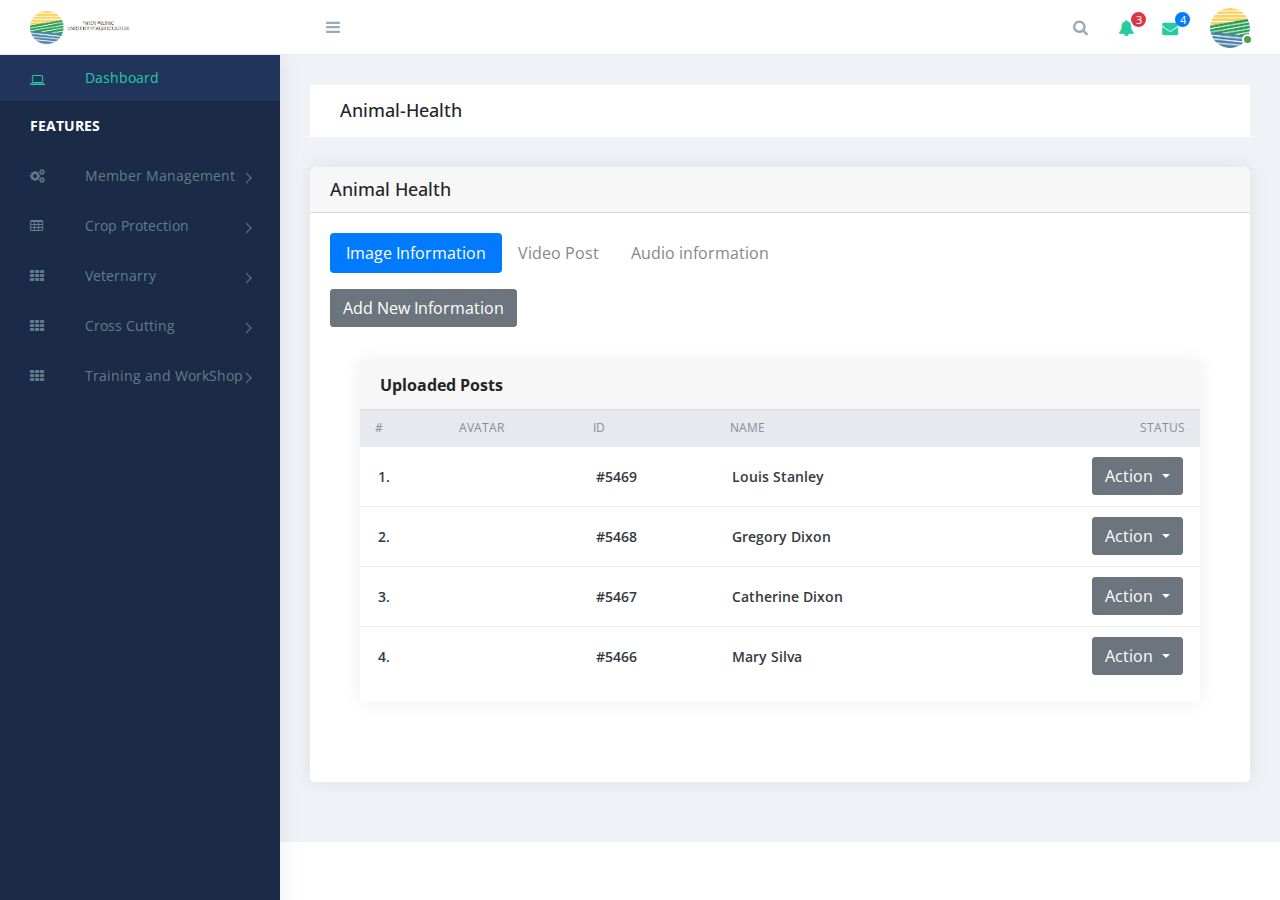
==== Animal_health.html @ e34b5002 "Sample Demo For Agri ministry" ====
<!doctype html>
<!--[if lt IE 7]>      <html class="no-js lt-ie9 lt-ie8 lt-ie7" lang=""> <![endif]-->
<!--[if IE 7]>         <html class="no-js lt-ie9 lt-ie8" lang=""> <![endif]-->
<!--[if IE 8]>         <html class="no-js lt-ie9" lang=""> <![endif]-->
<!--[if gt IE 8]><!--> <html class="no-js" lang=""> <!--<![endif]-->
<head>
    <meta charset="utf-8">
    <meta http-equiv="X-UA-Compatible" content="IE=edge">
    <title>E-Extension</title>
    <meta name="description" content="Ela Admin - HTML5 Admin Template">
    <meta name="viewport" content="width=device-width, initial-scale=1">

    <link rel="apple-touch-icon" href="images/minstry_of_agriculture-02.png">
    <link rel="shortcut icon" href="images/minstry_of_agriculture-02.png">

    <link rel="stylesheet" href="https://cdn.jsdelivr.net/npm/normalize.css@8.0.0/normalize.min.css">
    <link rel="stylesheet" href="https://cdn.jsdelivr.net/npm/bootstrap@4.1.3/dist/css/bootstrap.min.css">
    <link rel="stylesheet" href="https://cdn.jsdelivr.net/npm/font-awesome@4.7.0/css/font-awesome.min.css">
    <link rel="stylesheet" href="https://cdn.jsdelivr.net/gh/lykmapipo/themify-icons@0.1.2/css/themify-icons.css">
    <link rel="stylesheet" href="https://cdn.jsdelivr.net/npm/pixeden-stroke-7-icon@1.2.3/pe-icon-7-stroke/dist/pe-icon-7-stroke.min.css">
    <link rel="stylesheet" href="https://cdnjs.cloudflare.com/ajax/libs/flag-icon-css/3.2.0/css/flag-icon.min.css">
    <link rel="stylesheet" href="assets/css/cs-skin-elastic.css">
    <link rel="stylesheet" href="assets/css/style.css">

    <link href='https://fonts.googleapis.com/css?family=Open+Sans:400,600,700,800' rel='stylesheet' type='text/css'>



</head>
<body>
      <!-- Left Panel -->
      <aside id="left-panel" class="left-panel">
        <nav class="navbar navbar-expand-sm navbar-default">
            <div id="main-menu" class="main-menu collapse navbar-collapse">
                <ul class="nav navbar-nav">
                    <li class="active">
                        <a href="index.html"><i class="menu-icon fa fa-laptop"></i>Dashboard </a>
                    </li>
                    <li class="menu-title">Features</li><!-- /.menu-title -->
                    <li class="menu-item-has-children dropdown">
                        <a href="#" class="dropdown-toggle" data-toggle="dropdown" aria-haspopup="true" aria-expanded="false"> <i class="menu-icon fa fa-cogs"></i>Member Management</a>
                        <ul class="sub-menu children dropdown-menu">         
                            <li><i class="fa fa-puzzle-piece"></i><a href="member_profile.html">Member registration</a></li>
                            <li><i class="fa fa-id-badge"></i><a href="member_profile.html">Member profile view/update</a></li>
                           
                           <!--
                             <li><i class="fa fa-bars"></i><a href="ui-tabs.html">Tabs</a></li>
   
                            <li><i class="fa fa-id-card-o"></i><a href="ui-cards.html">Cards</a></li>
                            <li><i class="fa fa-exclamation-triangle"></i><a href="ui-alerts.html">Alerts</a></li>
                            <li><i class="fa fa-spinner"></i><a href="ui-progressbar.html">Progress Bars</a></li>
                            <li><i class="fa fa-fire"></i><a href="ui-modals.html">Modals</a></li>
                            <li><i class="fa fa-book"></i><a href="ui-switches.html">Switches</a></li>
                            <li><i class="fa fa-th"></i><a href="ui-grids.html">Grids</a></li>
                            <li><i class="fa fa-file-word-o"></i><a href="ui-typgraphy.html">Typography</a></li>
                        -->
                        </ul>
                    </li>
                    <li class="menu-item-has-children dropdown">
                        <a href="#" class="dropdown-toggle" data-toggle="dropdown" aria-haspopup="true" aria-expanded="false"> 
                            <i class="menu-icon fa fa-table"></i>Crop Protection</a>
                        <ul class="sub-menu children dropdown-menu">
                            <li><i class="fa fa-table"></i><a href="agri_tab.html">Agronomic Practice</a></li>
                           
                            <li><i class="fa fa-table"></i><a href="agri_promotional.html">Agritech Promotion </a></li>
                             
                            <li><i class="fa fa-table"></i><a href="plant_protection.html">Plant protection </a></li>
                         
                        </ul>
                    </li>
                    <li class="menu-item-has-children dropdown">
                        <a href="#" class="dropdown-toggle" data-toggle="dropdown" aria-haspopup="true" aria-expanded="false"> <i class="menu-icon fa fa-th"></i>Veternarry</a>
                        <ul class="sub-menu children dropdown-menu">
                            <li><i class="menu-icon fa fa-th"></i><a href="animal_health.html">Animal Health</a></li>
                            <li><i class="menu-icon fa fa-th"></i><a href="live_stock_practice.html">Livestoock practices</a></li>
                            
                            <li><i class="menu-icon fa fa-th"></i><a href="technology_promotion.html">Technology Promotion </a></li>
                           
                        </ul>
                    </li>
                    <li class="menu-item-has-children dropdown">
                        <a href="#" class="dropdown-toggle" data-toggle="dropdown" aria-haspopup="true" aria-expanded="false"> <i class="menu-icon fa fa-th"></i>Cross Cutting </a>
                      
                    </li>
                    <li class="menu-item-has-children dropdown">
                        <a href="train.html" class="dropdown-toggle" data-toggle="dropdown" aria-haspopup="true" aria-expanded="false"> <i class="menu-icon fa fa-th"></i>Training and WorkShop</a>
                       
                    </li>

                 
                </ul>
            </div><!-- /.navbar-collapse -->
        </nav>
    </aside>
    <!-- /#left-panel -->

    <!-- Left Panel -->

    <!-- Right Panel -->

    <div id="right-panel" class="right-panel">

        <!-- Header-->
        <header id="header" class="header">
            <div class="top-left">
                <div class="navbar-header">
                    <a class="navbar-brand" href="./"><img src="images/avatar/min_logo_nav-02.png" alt="Logo"></a>
                    <a class="navbar-brand hidden" href="./"><img src="images/avatar/min_logo_nav-02.png" alt="Logo"></a>
                    <a id="menuToggle" class="menutoggle"><i class="fa fa-bars"></i></a>
                </div>
            </div>
            <div class="top-right">
                <div class="header-menu">
                    <div class="header-left">
                        <button class="search-trigger"><i class="fa fa-search"></i></button>
                        <div class="form-inline">
                            <form class="search-form">
                                <input class="form-control mr-sm-2" type="text" placeholder="Search ..." aria-label="Search">
                                <button class="search-close" type="submit"><i class="fa fa-close"></i></button>
                            </form>
                        </div>

                        <div class="dropdown for-notification">
                            <button class="btn btn-secondary dropdown-toggle" type="button" id="notification" data-toggle="dropdown" aria-haspopup="true" aria-expanded="false">
                                <i class="fa fa-bell"></i>
                                <span class="count bg-danger">3</span>
                            </button>
                            <div class="dropdown-menu" aria-labelledby="notification">
                                <p class="red">You have 3 Notification</p>
                                <a class="dropdown-item media" href="#">
                                    <i class="fa fa-check"></i>
                                    <p>Server #1 overloaded.</p>
                                </a>
                                <a class="dropdown-item media" href="#">
                                    <i class="fa fa-info"></i>
                                    <p>Server #2 overloaded.</p>
                                </a>
                                <a class="dropdown-item media" href="#">
                                    <i class="fa fa-warning"></i>
                                    <p>Server #3 overloaded.</p>
                                </a>
                            </div>
                        </div>

                        <div class="dropdown for-message">
                            <button class="btn btn-secondary dropdown-toggle" type="button" id="message" data-toggle="dropdown" aria-haspopup="true" aria-expanded="false">
                                <i class="fa fa-envelope"></i>
                                <span class="count bg-primary">4</span>
                            </button>
                            <div class="dropdown-menu" aria-labelledby="message">
                                <p class="red">You have 4 Mails</p>
                                <a class="dropdown-item media" href="#">
                                    <span class="photo media-left"><img alt="avatar" src="images/erf_icon-04.png"></span>
                                    <div class="message media-body">
                                        <span class="name float-left">Abebe Tefera </span>
                                        <span class="time float-right">Just now</span>
                                        <p>Hello, this is an example msg</p>
                                    </div>
                                </a>
                                <a class="dropdown-item media" href="#">
                                    <span class="photo media-left"><img alt="avatar" src="images/erf_icon-04.png"></span>
                                    <div class="message media-body">
                                        <span class="name float-left">Tefera Negus  </span>
                                        <span class="time float-right">5 minutes ago</span>
                                        <p>Lorem ipsum dolor sit amet, consectetur</p>
                                    </div>
                                </a>
                                <a class="dropdown-item media" href="#">
                                    <span class="photo media-left"><img alt="avatar" src="images/erf_icon-04.png"></span>
                                    <div class="message media-body">
                                        <span class="name float-left">Aschalew Abebe</span>
                                        <span class="time float-right">10 minutes ago</span>
                                        <p>Hello, this is an example msg</p>
                                    </div>
                                </a>
                                
                            </div>
                        </div>
                    </div>

                    <div class="user-area dropdown float-right">
                        <a href="#" class="dropdown-toggle active" data-toggle="dropdown" aria-haspopup="true" aria-expanded="false">
                            <img class="user-avatar rounded-circle" src="images/minstry_of_agriculture-02.png" alt="User Avatar">
                        </a>

                        <div class="user-menu dropdown-menu">
                            <a class="nav-link" href="#"><i class="fa fa-user"></i>My Profile</a>

                            <a class="nav-link" href="#"><i class="fa fa-bell-o"></i>Notifications <span class="count">13</span></a>

                            <a class="nav-link" href="#"><i class="fa fa-cog"></i>Settings</a>

                            <a class="nav-link" href="#"><i class="fa fa-power-off"></i>Logout</a>
                        </div>
                    </div>
                </div>
            </div>
        </header><!-- /header -->
        <!-- Header-->

        <div class="breadcrumbs">
            <div class="breadcrumbs-inner">
                <div class="row m-0">
                    <div class="col-sm-4">
                        <div class="page-header float-left">
                            <div class="page-title">
                                <h1>Animal-Health</h1>
                            </div>
                        </div>
                    </div>
                    <div class="col-sm-8">
                        <div class="page-header float-right">
                            <div class="page-title">
                                <ol class="breadcrumb text-right">
                                    
                                </ol>
                            </div>
                        </div>
                    </div>
                </div>
            </div>
        </div>

        <div class="content">

            <div class="row">
                      
                        <!-- /# column -->
                     
                        <!-- /# column -->
                    </div>

                <div class="row">
                    <div class="col-lg-12">
                        <div class="card">
                            <div class="card-header">
                                <h4>Animal Health </h4>
                            </div>
                            <div class="card-body">
                               
                                <ul class="nav nav-pills mb-3" id="pills-tab" role="tablist">
                                    <li class="nav-item">
                                        <a class="nav-link active" id="pills-home-tab" data-toggle="pill" href="#pills-home" role="tab" aria-controls="pills-home" aria-selected="true">Image Information</a>
                                    </li>
                                    <li class="nav-item">
                                        <a class="nav-link" id="pills-profile-tab" data-toggle="pill" href="#pills-profile" role="tab" aria-controls="pills-profile" aria-selected="false">Video Post</a>
                                    </li>
                                    <li class="nav-item">
                                        <a class="nav-link" id="pills-contact-tab" data-toggle="pill" href="#pills-contact" role="tab" aria-controls="pills-contact" aria-selected="false">Audio information</a>
                                    </li>
                                </ul>
                                <div class="tab-content" id="pills-tabContent">
                                    <div class="tab-pane fade show active" id="pills-home" role="tabpanel" aria-labelledby="pills-home-tab">
                                        <button type="button" class="pull-left btn btn-secondary mb-1" data-toggle="modal" data-target="#mediumModal">
                                            Add New Information
                                        </button>
                                 
        <div class="content">
            <div class="animated fadeIn">
                <div class="row">
                    <div class="col-lg-12">
                        <div class="card">
                            <div class="card-header">
                                <strong class="card-title">Uploaded Posts </strong>
                            </div>
                            <div class="table-stats order-table ov-h">
                                <table class="table ">
                                    <thead>
                                        <tr>
                                            <th class="serial">#</th>
                                            <th class="avatar">Avatar</th>
                                            <th>ID</th>
                                            <th>Name</th>
                                            
                                            <th>Status</th>
                                        </tr>
                                    </thead>
                                    <tbody>
                                        <tr>
                                            <td class="serial">1.</td>
                                            <td class="avatar">
                                                <div class="round-img">
                                                    <a href="#"><img class="rounded-circle" src="images/avatar/1.jpg" alt=""></a>
                                                </div>
                                            </td>
                                            <td> #5469 </td>
                                            <td>  <span class="name">Louis Stanley</span> </td>
                                           
                                            <td>
                                                <div class="dropdown">
                                                    <button class="btn btn-secondary dropdown-toggle" type="button" id="dropdownMenuButton" data-toggle="dropdown" aria-haspopup="true" aria-expanded="false">
                                                    Action
                                                    </button>
                                                    <div class="dropdown-menu" aria-labelledby="dropdownMenuButton">
                                                      <a class="dropdown-item" href="#">Unpublished</a>
                                                      <a class="dropdown-item" href="#">Published</a>
                                                      <a class="dropdown-item" href="#">Update</a>
                                                      <a class="dropdown-item" href="#">Delete</a>
                                                  
                                                    </div>
                                                  </div>        </td>
                                        </tr>
                                        <tr>
                                            <td class="serial">2.</td>
                                            <td class="avatar">
                                                <div class="round-img">
                                                    <a href="#"><img class="rounded-circle" src="images/avatar/2.jpg" alt=""></a>
                                                </div>
                                            </td>
                                            <td> #5468 </td>
                                            <td>  <span class="name">Gregory Dixon</span> </td>
                                          
                                            <td>
                                                <div class="dropdown">
                                                    <button class="btn btn-secondary dropdown-toggle" type="button" id="dropdownMenuButton" data-toggle="dropdown" aria-haspopup="true" aria-expanded="false">
                                                    Action
                                                    </button>
                                                    <div class="dropdown-menu" aria-labelledby="dropdownMenuButton">
                                                      <a class="dropdown-item" href="#">Unpublished</a>
                                                      <a class="dropdown-item" href="#">Published</a>
                                                      <a class="dropdown-item" href="#">Update</a>
                                                      <a class="dropdown-item" href="#">Delete</a>
                                                  
                                                    </div>
                                                  </div>       </td>
                                        </tr>
                                        <tr>
                                            <td class="serial">3.</td>
                                            <td class="avatar">
                                                <div class="round-img">
                                                    <a href="#"><img class="rounded-circle" src="images/avatar/3.jpg" alt=""></a>
                                                </div>
                                            </td>
                                            <td> #5467 </td>
                                            <td>  <span class="name">Catherine Dixon</span> </td>
                                           
                                            <td>
                                                <div class="dropdown">
                                                    <button class="btn btn-secondary dropdown-toggle" type="button" id="dropdownMenuButton" data-toggle="dropdown" aria-haspopup="true" aria-expanded="false">
                                                    Action
                                                    </button>
                                                    <div class="dropdown-menu" aria-labelledby="dropdownMenuButton">
                                                      <a class="dropdown-item" href="#">Unpublished</a>
                                                      <a class="dropdown-item" href="#">Published</a>
                                                      <a class="dropdown-item" href="#">Update</a>
                                                      <a class="dropdown-item" href="#">Delete</a>
                                                  
                                                    </div>
                                                  </div>              </td>
                                        </tr>
                                        <tr>
                                            <td class="serial">4.</td>
                                            <td class="avatar">
                                                <div class="round-img">
                                                    <a href="#"><img class="rounded-circle" src="images/avatar/4.jpg" alt=""></a>
                                                </div>
                                            </td>
                                            <td> #5466 </td>
                                            <td>  <span class="name">Mary Silva</span> </td>
                                           
                                            <td>
                                                <div class="dropdown">
                                                    <button class="btn btn-secondary dropdown-toggle" type="button" id="dropdownMenuButton" data-toggle="dropdown" aria-haspopup="true" aria-expanded="false">
                                                    Action
                                                    </button>
                                                    <div class="dropdown-menu" aria-labelledby="dropdownMenuButton">
                                                      <a class="dropdown-item" href="#">Unpublished</a>
                                                      <a class="dropdown-item" href="#">Published</a>
                                                      <a class="dropdown-item" href="#">Update</a>
                                                      <a class="dropdown-item" href="#">Delete</a>
                                                  
                                                    </div>
                                                  </div>           </td>
                                        </tr>
                                    </tbody>
                                </table>
                            </div> <!-- /.table-stats -->
                        </div>
                    </div>
                    


        </div>
    </div><!-- .animated -->
</div><!-- .content -->

                                     </div>
                                    <div class="tab-pane fade" id="pills-profile" role="tabpanel" aria-labelledby="pills-profile-tab">
                                        <h3>Video Link</h3>
                                        <br>
                                        <form action="#" method="post" class="">
                                            <div class="form-group">
                                            
                                                <div class="input-group">
                                                      <input type="text" id="username" name="username" placeholder="Username" class="form-control">
                                                </div>
                                            </div>
                                            </form>
                                            <div class="content">
                                                <div class="animated fadeIn">
                                                    <div class="row">
                                                        <div class="col-lg-12">
                                                            <div class="card">
                                                                <div class="card-header">
                                                                    <strong class="card-title">Video Uploaded</strong>
                                                                </div>
                                                                <div class="table-stats order-table ov-h">
                                                                    <table class="table ">
                                                                        <thead>
                                                                            <tr>
                                                                                <th class="serial">#</th>
                                                                                <th class="avatar">Link</th>
                                                                                <th>ID</th>
                                                                                <th>Video Name</th>
                                                                               
                                                                                <th>Status</th>
                                                                            </tr>
                                                                        </thead>
                                                                        <tbody>
                                                                            <tr>
                                                                                <td class="serial">2.</td>
                                                                                <td class="avatar">
                                                                                    <div class="round-img">
                                                                                        <a href="#"><img class="rounded-circle" src="https://upload.wikimedia.org/wikipedia/commons/thumb/e/e1/YouTube_play_buttom_icon_%282013-2017%29.svg/1024px-YouTube_play_buttom_icon_%282013-2017%29.svg.png" alt=""></a>
                                                                                    </div>
                                                                                </td>
                                                                                <td> #5469 </td>
                                                                                <td>  <span class="name">Louis Stanley</span> </td>
                                                                              
                                                                                <td>
                                                                                    <span class="badge badge-danger">Delete</span>
                                                                                </td>
                                                                            </tr>
                                                                            <tr>
                                                                                <td class="serial">3.</td>
                                                                                <td class="avatar">
                                                                                    <div class="round-img">
                                                                                        <a href="#"><img class="rounded-circle" src="https://upload.wikimedia.org/wikipedia/commons/thumb/e/e1/YouTube_play_buttom_icon_%282013-2017%29.svg/1024px-YouTube_play_buttom_icon_%282013-2017%29.svg.png" alt=""></a>
                                                                                    </div>
                                                                                </td>
                                                                                <td> #5469 </td>
                                                                                <td>  <span class="name">Louis Stanley</span> </td>
                                                                              
                                                                                <td>
                                                                                    <span class="badge badge-danger">Delete</span>
                                                                                </td>
                                                                            </tr>
                                                                            <tr>
                                                                                <td class="serial">4.</td>
                                                                                <td class="avatar">
                                                                                    <div class="round-img">
                                                                                        <a href="#"><img class="rounded-circle" src="https://upload.wikimedia.org/wikipedia/commons/thumb/e/e1/YouTube_play_buttom_icon_%282013-2017%29.svg/1024px-YouTube_play_buttom_icon_%282013-2017%29.svg.png" alt=""></a>
                                                                                    </div>
                                                                                </td>
                                                                                <td> #5469 </td>
                                                                                <td>  <span class="name">Louis Stanley</span> </td>
                                                                              
                                                                                <td>
                                                                                    <span class="badge badge-danger">Delete</span>
                                                                                </td>
                                                                            </tr>
                                                                            <tr>
                                                                                <td class="serial">5.</td>
                                                                                <td class="avatar">
                                                                                    <div class="round-img">
                                                                                        <a href="#"><img class="rounded-circle" src="https://upload.wikimedia.org/wikipedia/commons/thumb/e/e1/YouTube_play_buttom_icon_%282013-2017%29.svg/1024px-YouTube_play_buttom_icon_%282013-2017%29.svg.png" alt=""></a>
                                                                                    </div>
                                                                                </td>
                                                                                <td> #5469 </td>
                                                                                <td>  <span class="name">Louis Stanley</span> </td>
                                                                              
                                                                                <td>
                                                                                    <span class="badge badge-danger">Delete</span>
                                                                                </td>
                                                                            </tr>
                                                                        </tbody>
                                                                    </table>
                                                                </div> <!-- /.table-stats -->
                                                            </div>
                                                        </div>
                                                        
                                    
                                    
                                            </div>
                                        </div><!-- .animated -->
                                    </div><!-- .content -->
                                    </div>
                                    <div class="tab-pane fade" id="pills-contact" role="tabpanel" aria-labelledby="pills-contact-tab">
                                        <h3>Audio</h3>
                                        
                                        <br>
                                       <div class="custom-file">
                                           <input id="my-input" class="custom-file-input" type="file" name="">
                                           <label for="my-input" class="custom-file-label">Choose Audio from file</label>
                                       </div>
                                       
        <div class="content">
            <div class="animated fadeIn">
                <div class="row">
                    <div class="col-lg-12">
                        <div class="card">
                            <div class="card-header">
                                <strong class="card-title">Audio Uploaded</strong>
                            </div>
                            <div class="table-stats order-table ov-h">
                                <table class="table ">
                                    <thead>
                                        <tr>
                                            <th class="serial">#</th>
                                            <th class="avatar">Avatar</th>
                                            <th>ID</th>
                                            <th>Name</th>
                                           
                                            <th>Status</th>
                                        </tr>
                                    </thead>
                                    <tbody>
                                        <tr>
                                            <td class="serial">2.</td>
                                            <td class="avatar">
                                                <div class="round-img">
                                                    <a href="#"><img class="rounded-circle" src="https://housing.umn.edu/sites/housing.umn.edu/files/video_icon-01.png" alt=""></a>
                                                </div>
                                            </td>
                                            <td> #5469 </td>
                                            <td>  <span class="name">Louis Stanley</span> </td>
                                          
                                            <td>
                                                <span class="badge badge-danger">Delete</span>
                                            </td>
                                        </tr>
                                        <tr>
                                            <td class="serial">3.</td>
                                            <td class="avatar">
                                                <div class="round-img">
                                                    <a href="#"><img class="rounded-circle" src="https://housing.umn.edu/sites/housing.umn.edu/files/video_icon-01.png" alt=""></a>
                                                </div>
                                            </td>
                                            <td> #5469 </td>
                                            <td>  <span class="name">Louis Stanley</span> </td>
                                          
                                            <td>
                                                <span class="badge badge-danger">Delete</span>
                                            </td>
                                        </tr>
                                        <tr>
                                            <td class="serial">4.</td>
                                            <td class="avatar">
                                                <div class="round-img">
                                                    <a href="#"><img class="rounded-circle" src="https://housing.umn.edu/sites/housing.umn.edu/files/video_icon-01.png" alt=""></a>
                                                </div>
                                            </td>
                                            <td> #5469 </td>
                                            <td>  <span class="name">Louis Stanley</span> </td>
                                          
                                            <td>
                                                <span class="badge badge-danger">Delete</span>
                                            </td>
                                        </tr>
                                        <tr>
                                            <td class="serial">5.</td>
                                            <td class="avatar">
                                                <div class="round-img">
                                                    <a href="#"><img class="rounded-circle" src="https://housing.umn.edu/sites/housing.umn.edu/files/video_icon-01.png" alt=""></a>
                                                </div>
                                            </td>
                                            <td> #5469 </td>
                                            <td>  <span class="name">Louis Stanley</span> </td>
                                          
                                            <td>
                                                <span class="badge badge-danger">Delete</span>
                                            </td>
                                        </tr>
                                    </tbody>
                                </table>
                            </div> <!-- /.table-stats -->
                        </div>
                    </div>
                    


        </div>
    </div><!-- .animated -->
</div><!-- .content -->

                                    </div>
                                </div>






                            </div>
                        </div>
                    </div>
                    <!-- /# column -->
                    
                    </div>
                    <!-- /# column -->
            </div><!-- .content -->

            <div class="clearfix"></div>
<!-- Modal For Image And File Start -->
       

<div class="modal fade" id="mediumModal" tabindex="-1" role="dialog" aria-labelledby="mediumModalLabel" aria-hidden="true">
    <div class="modal-dialog modal-lg" role="document">
        <div class="modal-content">
            <div class="modal-header">
                <h5 class="modal-title" id="mediumModalLabel"> Animal Health </h5>
                <button type="button" class="close" data-dismiss="modal" aria-label="Close">
                    <span aria-hidden="true">&times;</span>
                </button>
            </div>
            <div class="modal-body">
                <form action="#" method="post" class="">
                    <div class="form-group">
                        <label for=""> Title</label><br>
                        <div class="input-group">
                              <input type="text" id="username" name="username" placeholder="Username" class="form-control">
                        </div>
                    </div>
                    <div class="form-group">
                        <label for=""> Description</label><br>
                        <div class="input-group">
                           
                             <textarea name="" id="" cols="30" class="form-control" rows="10"></textarea>
                        </div>
                    </div>
                 
                      </form>
            </div>
            <div class="modal-footer">
                <button type="button" class="btn btn-secondary" data-dismiss="modal">Cancel</button>
                <button type="button" class="btn btn-primary">Confirm</button>
            </div>
        </div>
    </div>
</div>
        <!-- End Modal-->

        </div><!-- /#right-panel -->

        <!-- Right Panel -->

        <script src="https://cdn.jsdelivr.net/npm/jquery@2.2.4/dist/jquery.min.js"></script>
        <script src="https://cdn.jsdelivr.net/npm/popper.js@1.14.4/dist/umd/popper.min.js"></script>
        <script src="https://cdn.jsdelivr.net/npm/bootstrap@4.1.3/dist/js/bootstrap.min.js"></script>
        <script src="https://cdn.jsdelivr.net/npm/jquery-match-height@0.7.2/dist/jquery.matchHeight.min.js"></script>
        <script src="assets/js/main.js"></script>


    </body>
    </html>
---- assets/css/cs-skin-elastic.css ----
@font-face {
	font-family: 'icomoon';
	src:url('../fonts/icomoon/icomoon.eot?-rdnm34');
	src:url('../fonts/icomoon/icomoon.eot?#iefix-rdnm34') format('embedded-opentype'),
		url('../fonts/icomoon/icomoon.woff?-rdnm34') format('woff'),
		url('../fonts/icomoon/icomoon.ttf?-rdnm34') format('truetype'),
		url('../fonts/icomoon/icomoon.svg?-rdnm34#icomoon') format('svg');
	font-weight: normal;
	font-style: normal;
}

div.cs-skin-elastic {
	background: transparent;
	font-size: 1.5em;
	font-weight: 700;
	color: #5b8583;
}

@media screen and (max-width: 30em) {
	div.cs-skin-elastic { font-size: 1em; }
}

.cs-skin-elastic > span {
	background-color: #fff;
	z-index: 100;
}

.cs-skin-elastic > span::after {
	font-family: 'icomoon';
	content: '\e005';
	-webkit-backface-visibility: hidden;
	backface-visibility: hidden;
}

.cs-skin-elastic .cs-options {
	overflow: visible;
	background: transparent;
	opacity: 1;
	visibility: visible;
	padding-bottom: 1.25em;
	pointer-events: none;
}

.cs-skin-elastic.cs-active .cs-options {
	pointer-events: auto;
}

.cs-skin-elastic .cs-options > ul::before {
	content: '';
	position: absolute;
	width: 100%;
	height: 100%;
	left: 0;
	top: 0;
	-webkit-transform: scale3d(1,0,1);
	transform: scale3d(1,0,1);
	background: #fff;
	-webkit-transform-origin: 50% 0%;
	transform-origin: 50% 0%;
	-webkit-transition: -webkit-transform 0.3s;
	transition: transform 0.3s;
}

.cs-skin-elastic.cs-active .cs-options > ul::before {
	-webkit-transform: scale3d(1,1,1);
	transform: scale3d(1,1,1);
	-webkit-transition: none;
	transition: none;
	-webkit-animation: expand 0.6s ease-out;
  	animation: expand 0.6s ease-out;
}

.cs-skin-elastic .cs-options ul li {
	opacity: 0;
	-webkit-transform: translate3d(0,-25px,0);
	transform: translate3d(0,-25px,0);
	-webkit-transition: opacity 0.15s, -webkit-transform 0.15s;
	transition: opacity 0.15s, transform 0.15s;
}

.cs-skin-elastic.cs-active .cs-options ul li {
	-webkit-transform: translate3d(0,0,0);
	transform: translate3d(0,0,0);
	opacity: 1;
	-webkit-transition: none;
	transition: none;
	-webkit-animation: bounce 0.6s ease-out;
  	animation: bounce 0.6s ease-out;
}

/* Optional delays (problematic in IE 11/Win) */
/*
.cs-skin-elastic.cs-active .cs-options ul li:first-child {
	-webkit-animation-delay: 0.1s;
	animation-delay: 0.1s;
}

.cs-skin-elastic.cs-active .cs-options ul li:nth-child(2) {
	-webkit-animation-delay: 0.15s;
	animation-delay: 0.15s;
}

.cs-skin-elastic.cs-active .cs-options ul li:nth-child(3) {
	-webkit-animation-delay: 0.2s;
	animation-delay: 0.2s;
}

.cs-skin-elastic.cs-active .cs-options ul li:nth-child(4) {
	-webkit-animation-delay: 0.25s;
	animation-delay: 0.25s;
} 

/* with more items, more delays declarations are needed */


.cs-skin-elastic .cs-options span {
	background-repeat: no-repeat;
	background-position: 1.5em 50%;
	background-size: 2em auto;
	padding: 0.8em 1em 0.8em 4em;
}

.cs-skin-elastic .cs-options span:hover,
.cs-skin-elastic .cs-options li.cs-focus span,
.cs-skin-elastic .cs-options .cs-selected span {
	color: #1e4c4a;
}

.cs-skin-elastic .cs-options .cs-selected span::after {
	content: '';
}

.cs-skin-elastic .cs-options li.flag-france span {
	background-image: url(../img/france.svg);
}

.cs-skin-elastic .cs-options li.flag-brazil span {
	background-image: url(../img/brazil.svg);
}

.cs-skin-elastic .cs-options li.flag-safrica span {
	background-image: url(../img/south-africa.svg);
}

.cs-skin-elastic .cs-options li.flag-argentina span {
	background-image: url(../img/argentina.svg);
}

@-webkit-keyframes expand { 
	0% { -webkit-transform: scale3d(1,0,1); }
	25% { -webkit-transform: scale3d(1,1.2,1); }
	50% { -webkit-transform: scale3d(1,0.85,1); }
	75% { -webkit-transform: scale3d(1,1.05,1) }
	100% { -webkit-transform: scale3d(1,1,1); }
}

@keyframes expand { 
	0% { -webkit-transform: scale3d(1,0,1); transform: scale3d(1,0,1); }
	25% { -webkit-transform: scale3d(1,1.2,1); transform: scale3d(1,1.2,1); }
	50% { -webkit-transform: scale3d(1,0.85,1); transform: scale3d(1,0.85,1); }
	75% { -webkit-transform: scale3d(1,1.05,1); transform: scale3d(1,1.05,1); }
	100% { -webkit-transform: scale3d(1,1,1); transform: scale3d(1,1,1); }
}


@-webkit-keyframes bounce { 
	0% { -webkit-transform: translate3d(0,-25px,0); opacity:0; }
	25% { -webkit-transform: translate3d(0,10px,0); }
	50% { -webkit-transform: translate3d(0,-6px,0); }
	75% { -webkit-transform: translate3d(0,2px,0); }
	100% { -webkit-transform: translate3d(0,0,0); opacity: 1; }
}

@keyframes bounce { 
	0% { -webkit-transform: translate3d(0,-25px,0); transform: translate3d(0,-25px,0); opacity:0; }
	25% { -webkit-transform: translate3d(0,10px,0); transform: translate3d(0,10px,0); }
	50% { -webkit-transform: translate3d(0,-6px,0); transform: translate3d(0,-6px,0); }
	75% { -webkit-transform: translate3d(0,2px,0); transform: translate3d(0,2px,0); }
	100% { -webkit-transform: translate3d(0,0,0); transform: translate3d(0,0,0); opacity: 1; }
}


/* Default custom select styles */
div.cs-select {
	display: inline-block;
	vertical-align: middle;
	position: relative;
	text-align: left;
	background: #f1f2f7;
	z-index: 100;
	width: 100%;
	max-width: 80px;
	margin-left: 25px;
	-webkit-touch-callout: none;
	-webkit-user-select: none;
	-khtml-user-select: none;
	-moz-user-select: none;
	-ms-user-select: none;
	user-select: none;
}

div.cs-select:focus {
	outline: none; /* For better accessibility add a style for this in your skin */
}

.cs-select select {
	display: none;
}

.cs-select span {
	display: block;
	position: relative;
	cursor: pointer;
	padding: 9px 15px;
	white-space: nowrap;
	overflow: hidden;
	text-overflow: ellipsis;
}

/* Placeholder and selected option */

.cs-select > span::after,
.cs-select .cs-selected span::after {
	speak: none;
	position: absolute;
	top: 50%;
	-webkit-transform: translateY(-50%);
	transform: translateY(-50%);
	-webkit-font-smoothing: antialiased;
	-moz-osx-font-smoothing: grayscale;
}

.cs-select > span::after {
	content: "\f107";
	font-family: 'Fontawesome';
	right: 1em;
}

.cs-select .cs-selected span::after {
	content: '\2713';
	margin-left: 1em;
}

.cs-select.cs-active > span::after {
	-webkit-transform: translateY(-50%) rotate(180deg);
	transform: translateY(-50%) rotate(180deg);
}

div.cs-active {
	z-index: 200;
}

/* Options */
.cs-select .cs-options {
	position: absolute;
	overflow: hidden;
	width: 100%;
	background: #f1f2f7;
	visibility: hidden;
}

.cs-select.cs-active .cs-options {
	visibility: visible;
}

.cs-select ul {
	list-style: none;
	margin: 0;
	padding: 0;
	width: 100%;
}

.cs-select ul span {
	padding: 5px 15px;
}
.cs-select ul li {
	display: block;
}
.cs-select ul li.cs-focus span {
	background-color: #ddd;
}

/* Optgroup and optgroup label */
.cs-select li.cs-optgroup ul {
	padding-left: 1em;
}

.cs-select li.cs-optgroup > span {
	cursor: default;
}
---- assets/css/style.css ----
/* This css file is to over write bootstarp css
--------------------------------------------------------- /
* Theme Name: Ela Admin Template
* Theme URI: http://demos.jeweltheme.com/
* Author: jewel_theme
* Author URI: http://themeforest.net/user/jewel_theme/portfolio
* Description:
* Version: 1.0.0
* License: GNU General Public License v2 or later
* License URI: http://www.gnu.org/licenses/gpl-2.0.html
* Tags: html, themplate, Ela Admin
--------------------------------------------------------- */
/* 


Googel Fonts  */
@import url("https://fonts.googleapis.com/css?family=Open+Sans:400,600,700");
/* Googel Fonts End  

*/
@import url("https://fonts.googleapis.com/css?family=Open+Sans:400,600,700");
.bg-flat-color-1 {
  background: #00c292; }

.bg-flat-color-2 {
  background: #ab8ce4; }

.bg-flat-color-3 {
  background: #25cba3; }

.bg-flat-color-4 {
  background: #fb9678; }

.bg-flat-color-5 {
  background: #66bb6a; }

.bg-flat-color-6 {
  background: #5c6bc0; }

.bg-transparent {
  background-color: transparent; }

.white-color {
  color: #fff; }

.flat-color-1 {
  color: #00c292; }

.flat-color-2 {
  color: #ab8ce4; }

.flat-color-3 {
  color: #25cba3; }

.flat-color-4 {
  color: #fb9678; }

.flat-color-5 {
  color: #66bb6a; }

.flat-color-6 {
  color: #5c6bc0; }

.bg-twitter {
  background: #1da1f2; }

.bg-facebook {
  background: #3b5998; }

.bg-instagram {
  background: #833ab4; }

.bg- {
  background: #ef5350; }

.bg- {
  background: #4dbd74; }

.bg- {
  background: #66bb6a; }

.bg-white {
  background-color: #fff; }

.fade-5 {
  opacity: 0.5; }

.icon-lg {
  font-size: 4.68em; }

.fw-r {
  font-weight: normal; }

.color-gray {
  color: #868e96; }

.text-up {
  text-transform: uppercase; }

.br-0 {
  border: none !important; }

.black-rgba {
  background-color: rgba(0, 0, 0, 0.15) !important; }

.color-white {
  color: #fff !important; }

.color-red {
  color: #dc3545; }

.font-3xl {
  font-size: 2.8125em; }

.font-4xl {
  font-size: 3.75em; }

.width-90 {
  width: 90px; }

.height-15 {
  height: 15px; }

.height-93 {
  height: 93px; }

.height-100 {
  height: 100px; }

.inline-block {
  display: inline-block; }

.mb-15 {
  margin-bottom: 15px; }

/* 


Googel Fonts  */
/* Googel Fonts End  

*/
.bg-flat-color-1 {
  background: #00c292; }

.bg-flat-color-2 {
  background: #ab8ce4; }

.bg-flat-color-3 {
  background: #25cba3; }

.bg-flat-color-4 {
  background: #fb9678; }

.bg-flat-color-5 {
  background: #66bb6a; }

.bg-flat-color-6 {
  background: #5c6bc0; }

.bg-transparent {
  background-color: transparent; }

.white-color {
  color: #fff; }

.flat-color-1 {
  color: #00c292; }

.flat-color-2 {
  color: #ab8ce4; }

.flat-color-3 {
  color: #25cba3; }

.flat-color-4 {
  color: #fb9678; }

.flat-color-5 {
  color: #66bb6a; }

.flat-color-6 {
  color: #5c6bc0; }

.bg-twitter {
  background: #1da1f2; }

.bg-facebook {
  background: #3b5998; }

.bg-instagram {
  background: #833ab4; }

.bg- {
  background: #ef5350; }

.bg- {
  background: #4dbd74; }

.bg- {
  background: #66bb6a; }

.bg-white {
  background-color: #fff; }

.fade-5 {
  opacity: 0.5; }

.icon-lg {
  font-size: 4.68em; }

.fw-r {
  font-weight: normal; }

.color-gray {
  color: #868e96; }

.text-up {
  text-transform: uppercase; }

.br-0 {
  border: none !important; }

.black-rgba {
  background-color: rgba(0, 0, 0, 0.15) !important; }

.color-white {
  color: #fff !important; }

.color-red {
  color: #dc3545; }

.font-3xl {
  font-size: 2.8125em; }

.font-4xl {
  font-size: 3.75em; }

.width-90 {
  width: 90px; }

.height-15 {
  height: 15px; }

.height-93 {
  height: 93px; }

.height-100 {
  height: 100px; }

.inline-block {
  display: inline-block; }

.mb-15 {
  margin-bottom: 15px; }

.tdl-holder {
  margin: 0 auto; }
  .tdl-holder ul {
    list-style: none;
    margin: 0;
    padding: 0; }
  .tdl-holder li {
    position: relative;
    background-color: transparent;
    list-style: outside none none;
    margin: 0;
    padding: 7px 0; }
    .tdl-holder li:after, .tdl-holder li:before {
      content: "\f142";
      top: 24px;
      position: absolute;
      font: normal normal normal 14px/1 FontAwesome;
      -webkit-font-smoothing: antialiased;
      -moz-osx-font-smoothing: grayscale;
      z-index: 99;
      color: #99abb4; }
    .tdl-holder li:after {
      left: 10px; }
    .tdl-holder li:before {
      left: 14px; }
    .tdl-holder li span {
      margin-left: 30px;
      vertical-align: middle;
      -webkit-transition: all 0.2s linear;
      transition: all 0.2s linear; }
  .tdl-holder label {
    cursor: pointer;
    display: block;
    line-height: 50px;
    padding: 0 15px;
    padding-left: 30px;
    position: relative;
    margin: 0 !important;
    background: #fafafa;
    color: #99abb4;
    font-size: 15px;
    -webkit-transition: all 0.2s linear;
    transition: all 0.2s linear; }
    .tdl-holder label:hover {
      background-color: rgba(153, 171, 180, 0.1); }
    .tdl-holder label a {
      border-radius: 50%;
      color: rgba(153, 171, 180, 0.5);
      float: right;
      line-height: normal;
      margin-top: 15px;
      text-align: center;
      text-decoration: none;
      height: 16px;
      width: 20px;
      -webkit-transition: all 0.2s linear;
      transition: all 0.2s linear; }
      .tdl-holder label a:hover {
        color: rgba(153, 171, 180, 0.8); }
  .tdl-holder input[type="checkbox"] {
    cursor: pointer;
    opacity: 0;
    position: absolute; }
    .tdl-holder input[type="checkbox"] + i {
      border: 1px solid rgba(153, 171, 180, 0.3);
      display: block;
      height: 18px;
      position: absolute;
      top: 15px;
      width: 18px;
      z-index: 1; }
    .tdl-holder input[type="checkbox"]:checked + i::after {
      content: "\e64c";
      font-family: 'themify';
      display: block;
      color: rgba(153, 171, 180, 0.5);
      left: 0;
      position: absolute;
      top: -16px;
      z-index: 2; }
    .tdl-holder input[type="checkbox"]:checked ~ span {
      text-decoration: line-through; }
  .tdl-holder input[type="text"] {
    height: 60px;
    margin-top: 20px;
    font-size: 14px; }

.transition {
  -webkit-transition: all 0.3s ease;
  transition: all 0.3s ease; }

body {
  display: table;
  font-family: "Open Sans", sans-serif;
  font-size: 16px;
  width: 100%; }

p {
  font-size: 16px;
  font-family: "Open Sans", sans-serif;
  font-weight: 400;
  line-height: 24px;
  color: #878787; }

p:focus {
  border: none;
  outline: 0; }

a, button {
  text-decoration: none;
  outline: none !important;
  color: #878787;
  -webkit-transition: all 0.25s ease;
  transition: all 0.25s ease; }

a:hover,
a:focus {
  text-decoration: none;
  color: #000; }

h1,
h2,
h3,
h4,
h5,
h6 {
  margin: 0; }

h5 {
  font-size: 1em; }

ul,
ol {
  padding-left: 0; }

.btn:focus,
button:focus {
  -webkit-box-shadow: none !important;
          box-shadow: none !important;
  outline: 0; }

.btn.disabled, .btn:disabled {
  cursor: not-allowed; }

img {
  max-width: 100%; }

.modal-header {
  display: block; }

.mb-0 {
  margin-bottom: 0; }

.pb-0 {
  padding-bottom: 0; }

.ov-h {
  overflow: hidden; }

.btn,
button,
input,
textarea {
  -webkit-box-shadow: none;
          box-shadow: none;
  outline: 0 !important; }

.no-padding {
  padding: 0 !important; }

.progress-thin {
  border-radius: 0;
  height: 5px; }

canvas {
  max-width: 100%; }

.btn {
  border-radius: 3px; }

.text-muted {
  font-size: 14px; }
  .text-muted.muted-black {
    color: #333648 !important;
    font-weight: 600; }

.progress-box {
  margin-bottom: 30px; }
  .progress-box .por-title {
    font-size: 1em;
    font-weight: 600;
    color: #868e96;
    padding-bottom: 5px; }
  .progress-box .por-txt {
    font-size: 13px;
    padding-bottom: 5px; }

.order-table {
  position: relative; }
  .order-table:after, .order-table:before {
    content: "";
    position: absolute;
    top: 0px;
    height: 37px;
    width: 10px;
    background: #e8e9ef; }
  .order-table:after {
    right: -1px; }
  .order-table:before {
    left: -1px; }
  .order-table tr th {
    background: #e8e9ef; }
  .order-table tr td:last-child, .order-table tr th:last-child {
    text-align: right; }
  .order-table tr:last-child td {
    border: none; }
  .order-table .badge {
    color: white;
    padding: 10px;
    text-transform: uppercase;
    font-weight: normal; }
  .order-table .badge-complete {
    background: #00c292; }
  .order-table .badge-pending {
    background: #fb9678; }

.messenger-box {
  padding-top: 15px; }
  .messenger-box ul {
    padding-left: 0;
    display: inline-block;
    width: 100%;
    padding-bottom: 15px; }
  .messenger-box li {
    list-style: none;
    padding-bottom: 20px; }
  .messenger-box .avatar {
    width: 64px;
    float: left; }
    .messenger-box .avatar img {
      border-radius: 100%; }
    .messenger-box .avatar .send-time {
      font-size: 11px;
      text-align: center;
      padding-top: 5px; }
  .messenger-box .msg-box {
    margin-left: 84px;
    margin-right: 84px; }
  .messenger-box .inner-box {
    position: relative;
    border-radius: 10px;
    background-color: #f1f2f7;
    font-size: 14px;
    color: #9aa0a4;
    padding: 14px 20px; }
    .messenger-box .inner-box .name {
      font-size: 16px;
      padding-bottom: 10px; }
    .messenger-box .inner-box:after {
      content: "";
      position: absolute;
      top: 10px;
      left: -18px;
      width: 18px;
      height: 18px;
      border-style: solid;
      border-width: 9px;
      border-color: transparent #f1f2f7 transparent transparent; }
  .messenger-box .msg-sent .avatar {
    float: right; }
  .messenger-box .msg-sent .msg-box {
    margin-right: 85px; }
  .messenger-box .msg-sent .inner-box:after {
    left: inherit;
    right: -18px;
    border-color: transparent transparent transparent #f1f2f7; }
  .messenger-box .send-mgs {
    margin-top: 20px;
    margin-bottom: 9px;
    position: relative; }
    .messenger-box .send-mgs .yourmsg {
      margin-right: 55px; }
      .messenger-box .send-mgs .yourmsg input {
        border: 1px solid #eceff1;
        height: 40px;
        line-height: 40px;
        font-size: 14px;
        border-radius: 7px; }
    .messenger-box .send-mgs .msg-send-btn {
      background: #25cba3;
      color: #fff;
      font-size: 28px;
      border-radius: 7px;
      padding: 0;
      text-align: center;
      height: 40px;
      width: 40px;
      position: absolute;
      right: 0;
      top: 0; }

/* Global Styles */
/* Main Styles */
aside.left-panel {
  background: #1b2a47;
  height: 100vh;
  padding: 0;
  vertical-align: top;
  width: 280px;
  -webkit-box-shadow: 1px 0 20px rgba(0, 0, 0, 0.08);
          box-shadow: 1px 0 20px rgba(0, 0, 0, 0.08);
  position: fixed;
  left: 0;
  bottom: 0;
  top: 55px;
  z-index: 999; }
  aside.left-panel:hover {
    overflow-x: scroll; }

.open aside.left-panel:hover {
  overflow-x: inherit; }

.small-device .right-panel {
  margin-left: 83px; }

.navbar {
  background: #1b2a47;
  border-radius: 0;
  border: none;
  display: inline-block;
  margin: 0;
  padding: 0;
  vertical-align: top; }
  .navbar .main-menu {
    float: left;
    padding: 0;
    padding-bottom: 50px; }
  .navbar .menu-title {
    color: #fff;
    clear: both;
    display: block;
    font-family: 'Open Sans';
    font-size: 14px;
    font-weight: 700;
    line-height: 50px;
    padding: 0;
    text-transform: uppercase;
    width: 100%; }
  .navbar .navbar-nav {
    float: none;
    position: relative; }
    .navbar .navbar-nav > li {
      padding-left: 30px;
      padding-right: 30px; }
      .navbar .navbar-nav > li.active {
        background: #20345c; }
    .navbar .navbar-nav li {
      width: 100%; }
      .navbar .navbar-nav li.active .menu-icon, .navbar .navbar-nav li:hover .toggle_nav_button:before,
      .navbar .navbar-nav li .toggle_nav_button.nav-open:before {
        color: #25cba3; }
      .navbar .navbar-nav li .dropdown-toggle:after {
        display: none; }
      .navbar .navbar-nav li > a {
        background: none !important;
        color: #607d8b;
        display: inline-block;
        font-size: 14px;
        line-height: 26px;
        padding: 10px 0;
        position: relative;
        width: 100%; }
        .navbar .navbar-nav li > a:hover, .navbar .navbar-nav li > a:hover .menu-icon {
          color: #25cba3; }
        .navbar .navbar-nav li > a .menu-icon {
          color: #607d8b;
          float: left;
          margin-top: 8px;
          width: 55px;
          text-align: left;
          z-index: 9; }
        .navbar .navbar-nav li > a .menu-title-text {
          font-size: 14px; }
        .navbar .navbar-nav li > a .badge {
          border-radius: 0;
          font-weight: 600;
          float: right;
          margin: 6px 0 0 0;
          padding: 0.4em 0.5em; }
      .navbar .navbar-nav li.menu-item-has-children {
        position: relative; }
        .navbar .navbar-nav li.menu-item-has-children a {
          line-height: 30px; }
          .navbar .navbar-nav li.menu-item-has-children a:before {
            content: "";
            position: absolute;
            top: 23px;
            right: 0;
            width: 8px;
            height: 8px;
            border-style: solid;
            border-width: 1px;
            border-color: #607d8b #607d8b transparent transparent;
            -webkit-transform: rotate(45deg);
                    transform: rotate(45deg);
            -webkit-transition: all .25s ease;
            transition: all .25s ease; }
          .navbar .navbar-nav li.menu-item-has-children a:hover:before {
            border-color: #25cba3 #25cba3 transparent transparent; }
        .navbar .navbar-nav li.menu-item-has-children .sub-menu {
          background: #fff;
          border: none;
          -webkit-box-shadow: none;
                  box-shadow: none;
          overflow-y: hidden;
          padding: 0 0 0 35px; }
          .navbar .navbar-nav li.menu-item-has-children .sub-menu li {
            position: relative; }
          .navbar .navbar-nav li.menu-item-has-children .sub-menu i {
            color: #c8c9ce;
            float: left;
            padding: 0;
            position: absolute;
            left: 0;
            font-size: 14px;
            top: 9px; }
          .navbar .navbar-nav li.menu-item-has-children .sub-menu a {
            padding: 2px 0 2px 30px; }
            .navbar .navbar-nav li.menu-item-has-children .sub-menu a:before {
              content: '';
              display: none; }
            .navbar .navbar-nav li.menu-item-has-children .sub-menu a .menu-icon {
              top: 13px;
              text-align: left;
              width: 25px; }
        .navbar .navbar-nav li.menu-item-has-children.show a:before {
          border-color: transparent #607d8b #607d8b transparent;
          top: 20px;
          right: -5px; }
        .navbar .navbar-nav li.menu-item-has-children.show a:hover:before {
          border-color: transparent #25cba3 #25cba3 transparent; }
        .navbar .navbar-nav li.menu-item-has-children.show .sub-menu {
          max-height: 1000px;
          opacity: 1;
          position: static !important; }

.navbar .navbar-nav > .active > a,
.navbar .navbar-nav > .active > a:focus,
.navbar .navbar-nav > .active > a:hover {
  color: #25cba3; }

.navbar-nav li span.count {
  background: #a9d86e;
  border-radius: 50%;
  color: #fff;
  font-family: 'Open Sans';
  font-size: 9px;
  font-weight: 700;
  float: right;
  height: 20px;
  width: 20px;
  line-height: 20px;
  margin-right: 15px;
  text-align: center; }

.open .navbar .navbar-brand.hidden {
  display: block; }
.open .sub-menu .subtitle {
  display: block;
  font-size: 15px;
  line-height: 35px;
  color: #607d8b;
  border-bottom: 1px solid rgba(96, 125, 139, 0.15); }
.open .sub-menu i {
  left: 15px !important; }

.sub-menu .subtitle {
  display: none; }
  .sub-menu .subtitle > .menu-icon {
    display: none; }

.open aside.left-panel {
  max-width: 83px;
  width: 83px; }
  .open aside.left-panel .navbar .navbar-header {
    padding: 0; }
  .open aside.left-panel .navbar .navbar-brand {
    display: none; }
    .open aside.left-panel .navbar .navbar-brand.hidden {
      display: block !important;
      text-align: center;
      width: 100%; }
      .open aside.left-panel .navbar .navbar-brand.hidden img {
        max-width: 100%;
        margin: 0 auto; }
    .open aside.left-panel .navbar .navbar-brand.d-md-none {
      display: block !important;
      margin: 13px 0 0;
      min-height: 67px;
      padding: 0;
      text-align: center; }
  .open aside.left-panel .navbar .navbar-nav:before {
    display: none !important; }
  .open aside.left-panel .navbar .navbar-nav li {
    position: relative;
    padding: 0 15px; }
    .open aside.left-panel .navbar .navbar-nav li a {
      font-size: 0;
      z-index: 0;
      -webkit-transition: none;
      transition: none; }
      .open aside.left-panel .navbar .navbar-nav li a .menu-icon {
        font-size: 20px;
        z-index: -1;
        text-align: center;
        width: inherit; }
      .open aside.left-panel .navbar .navbar-nav li a .menu-title-text {
        font-size: 0; }
      .open aside.left-panel .navbar .navbar-nav li a .badge {
        display: none; }
    .open aside.left-panel .navbar .navbar-nav li > a {
      max-width: 60px;
      padding-left: 0; }
    .open aside.left-panel .navbar .navbar-nav li.menu-item-has-children {
      overflow: hidden; }
      .open aside.left-panel .navbar .navbar-nav li.menu-item-has-children ul {
        padding-left: 0; }
      .open aside.left-panel .navbar .navbar-nav li.menu-item-has-children .sub-menu {
        display: block;
        left: 83px;
        top: 0; }
        .open aside.left-panel .navbar .navbar-nav li.menu-item-has-children .sub-menu li a {
          display: block;
          font-size: 14px;
          max-width: inherit;
          padding: 2px 15px 2px 25px;
          width: 100%; }
          .open aside.left-panel .navbar .navbar-nav li.menu-item-has-children .sub-menu li a .menu-icon {
            text-align: center; }
      .open aside.left-panel .navbar .navbar-nav li.menu-item-has-children.show {
        overflow: visible; }
        .open aside.left-panel .navbar .navbar-nav li.menu-item-has-children.show .sub-menu {
          position: absolute !important;
          width: 180px;
          -webkit-box-shadow: 1px 0 20px rgba(0, 0, 0, 0.08);
                  box-shadow: 1px 0 20px rgba(0, 0, 0, 0.08); }
    .open aside.left-panel .navbar .navbar-nav li span.count {
      display: none;
      margin-right: 5px;
      z-index: 1; }
    .open aside.left-panel .navbar .navbar-nav li.active a:after {
      content: '';
      display: none; }
  .open aside.left-panel .navbar .navbar-nav .menu-title {
    font-size: 0;
    line-height: 0;
    opacity: 0;
    padding: 0; }
  .open aside.left-panel .menutoggle {
    background-color: #dc3545;
    color: #fff !important;
    right: -20px;
    text-align: center; }

/* Right panel */
.right-panel {
  background: #f1f2f7;
  margin-left: 280px;
  margin-top: 55px; }
  .right-panel .top-left {
    width: 350px;
    float: left; }
  .right-panel .top-rigth {
    float: left; }
  .right-panel .breadcrumbs {
    float: left;
    margin-top: 30px;
    padding: 0 1.875em;
    width: 100%; }
    .right-panel .breadcrumbs .breadcrumbs-inner {
      background-color: #fff; }
    .right-panel .breadcrumbs .col-lg-8 .page-header {
      float: left; }
  .right-panel .page-header {
    min-height: 50px;
    margin: 0px;
    padding: 0px 15px;
    background: #ffffff;
    border-bottom: 0px; }
    .right-panel .page-header h1 {
      font-size: 18px;
      padding: 15px 0; }
    .right-panel .page-header .breadcrumb {
      margin: 0px;
      padding: 13.5px 0;
      background: #fff;
      text-transform: capitalize; }
    .right-panel .page-header .breadcrumb > li + li:before {
      padding: 0 5px;
      color: #ccc;
      content: "/\00a0"; }

.right-panel header.header {
  background: #fff;
  border-bottom: 1px solid #e8e9ed;
  -webkit-box-shadow: none;
          box-shadow: none;
  clear: both;
  padding: 0 30px;
  height: 55px;
  position: fixed;
  left: 280px;
  left: 0;
  right: 0;
  top: 0;
  z-index: 999; }
.right-panel .navbar-brand {
  width: 250px;
  display: inline-block; }
.right-panel .menutoggle {
  padding-top: 7px; }
.right-panel .navbar-header {
  width: 100%;
  background-color: #fff;
  padding: 0 1.25em 0 0; }
  .right-panel .navbar-header > a {
    display: inline-block; }
.right-panel .navbar-brand {
  line-height: 42px; }
  .right-panel .navbar-brand img {
    max-width: 100px; }
  .right-panel .navbar-brand.hidden {
    display: none; }

.open .right-panel {
  margin-left: 83px; }
.open .let-panel {
  z-index: 999; }

header.fixed-top {
  background: #fff;
  padding: 20px; }

.menutoggle {
  background-color: transparent;
  color: #99abb4 !important;
  cursor: pointer;
  font-size: 1em;
  height: 40px;
  line-height: 40px;
  width: 40px;
  display: block;
  text-align: right; }

.search-trigger {
  background: transparent;
  border: none;
  color: #99abb4;
  cursor: pointer;
  font-size: 16px;
  line-height: 55px;
  padding: 0;
  width: 43px; }

header .form-inline {
  background: #131c21;
  display: none;
  height: 55px;
  margin: 0;
  width: 100%;
  position: absolute;
  left: 0;
  top: 0;
  z-index: 9999; }
  header .form-inline .search-form {
    height: 100%;
    max-width: 1025px;
    margin: 0 auto;
    position: relative; }
    header .form-inline .search-form input[type="text"] {
      background: #131c21;
      border: none;
      border-radius: 0;
      -webkit-box-shadow: none;
              box-shadow: none;
      color: #d3d3d3;
      font-size: 16px;
      height: inherit;
      margin-right: 0 !important;
      padding: 10px 36px 10px 15px;
      width: 100%; }
    header .form-inline .search-form input[type="text"].active,
    header .form-inline .search-form input[type="text"]:focus {
      border-color: rgba(0, 0, 0, 0.125);
      outline: 0; }
    header .form-inline .search-form button {
      background: transparent;
      border: none;
      color: #fff;
      font-size: 16px;
      position: absolute;
      right: 15px;
      top: 50%;
      margin-top: -14px !important; }
    header .form-inline .search-form button:active,
    header .form-inline .search-form button:focus,
    header .form-inline .search-form button:visited,
    header .form-inline .search-form .btn-outline-success:hover {
      background: transparent;
      border: none !important;
      -webkit-box-shadow: none;
              box-shadow: none;
      outline: 0 !important; }
    header .form-inline .search-form.close {
      display: none; }

.header-left {
  display: inline-block; }

.header-left.open .form-inline {
  display: block; }

.header-left .dropdown {
  display: inline-block; }
  .header-left .dropdown .dropdown-toggle {
    background: transparent;
    border: none;
    color: #25cba3;
    font-size: 16px;
    line-height: 55px;
    padding-top: 0;
    padding-bottom: 0; }
    .header-left .dropdown .dropdown-toggle:after {
      display: none; }
    .header-left .dropdown .dropdown-toggle .count {
      border-radius: 50%;
      color: #fff;
      font-size: 11px;
      height: 15px;
      width: 15px;
      line-height: 15px;
      right: 0;
      top: 12px;
      position: absolute; }
    .header-left .dropdown .dropdown-toggle:active, .header-left .dropdown .dropdown-toggle:focus, .header-left .dropdown .dropdown-toggle:visited {
      background: none !important;
      border-color: transparent !important;
      color: #292b35 !important; }
  .header-left .dropdown .dropdown-menu {
    background: #fff;
    border: none;
    border-radius: 0;
    -webkit-box-shadow: none;
            box-shadow: none;
    top: 52px !important;
    left: inherit !important;
    right: 0 !important;
    -webkit-box-shadow: 0 3px 12px rgba(0, 0, 0, 0.05);
            box-shadow: 0 3px 12px rgba(0, 0, 0, 0.05);
    line-height: 35px; }
    .header-left .dropdown .dropdown-menu p {
      font-size: 15px;
      margin: 0;
      padding: 5px 15px; }
    .header-left .dropdown .dropdown-menu .dropdown-item {
      color: #99abb4;
      font-size: 13px;
      padding: 10px 15px 3px;
      text-overflow: ellipsis;
      -webkit-transition: all .25s;
      transition: all .25s; }
      .header-left .dropdown .dropdown-menu .dropdown-item:hover {
        background: rgba(233, 236, 239, 0.5); }
      .header-left .dropdown .dropdown-menu .dropdown-item .photo {
        float: left;
        margin-right: 15px;
        width: 25px; }
      .header-left .dropdown .dropdown-menu .dropdown-item .message .name {
        margin-top: -5px; }
      .header-left .dropdown .dropdown-menu .dropdown-item .message .time {
        font-size: 11px; }
      .header-left .dropdown .dropdown-menu .dropdown-item .message p {
        clear: both;
        font-size: 14px;
        margin: 0;
        padding: 0;
        text-overflow: ellipsis; }

.header-menu {
  display: -webkit-box;
  display: -ms-flexbox;
  display: flex;
  -webkit-box-pack: end;
      -ms-flex-pack: end;
          justify-content: flex-end; }
  .header-menu .dropdown {
    line-height: 55px;
    margin-top: 0 !important; }
    .header-menu .dropdown .dropdown-toggle {
      line-height: 55px; }

.user-area .dropdown-toggle {
  position: relative;
  z-index: 0; }
  .user-area .dropdown-toggle:before {
    content: "";
    position: absolute;
    right: -3px;
    bottom: 10px;
    background: #868e96;
    width: 11px;
    height: 11px;
    border-radius: 100%;
    border: 2px  solid white;
    z-index: 1; }
  .user-area .dropdown-toggle.active:before {
    background: #49a342; }

.dropdown-menu {
  border-radius: 0;
  -webkit-transform: none !important;
          transform: none !important; }

.for-notification .dropdown-menu .dropdown-item {
  padding: 5px 15px !important;
  text-overflow: ellipsis; }
  .for-notification .dropdown-menu .dropdown-item i {
    float: left;
    font-size: 14px;
    margin: 5px 5px 0 0;
    text-align: left;
    width: 20px; }
  .for-notification .dropdown-menu .dropdown-item p {
    padding: 0 !important;
    text-overflow: ellipsis; }

.user-area {
  float: right;
  padding-right: 0;
  position: relative;
  padding-left: 20px; }
  .user-area .user-menu {
    background: #fff;
    border: none;
    left: inherit !important;
    right: 0;
    top: 54px !important;
    margin: 0;
    max-width: 150px;
    padding: 5px 10px;
    position: absolute;
    width: 100%;
    z-index: 999;
    min-width: 150px;
    -webkit-box-shadow: 0 3px 12px rgba(0, 0, 0, 0.05);
            box-shadow: 0 3px 12px rgba(0, 0, 0, 0.05); }
    .user-area .user-menu .nav-link {
      color: #607d8b;
      display: block;
      font-size: 13px;
      line-height: 22px;
      padding: 5px 0; }
      .user-area .user-menu .nav-link > i {
        margin-right: 10px; }
  .user-area .user-avatar {
    float: right;
    width: 40px; }
  .user-area .user-info .name {
    color: #8c8c8c;
    font-size: 14px;
    position: relative;
    text-transform: uppercase; }
  .user-area .count {
    background: #d9534f;
    border-radius: 50%;
    color: #fff;
    font-family: 'Open Sans';
    font-size: 9px;
    font-weight: 700;
    float: right;
    height: 20px;
    width: 20px;
    line-height: 20px;
    text-align: center; }
  .user-area .dropdown-toggle {
    line-height: 55px;
    height: 55px;
    display: -webkit-box;
    display: -ms-flexbox;
    display: flex;
    -webkit-box-pack: center;
        -ms-flex-pack: center;
            justify-content: center;
    -webkit-box-align: center;
        -ms-flex-align: center;
            align-items: center; }
    .user-area .dropdown-toggle:after {
      display: none; }

#menuToggle2 {
  padding-left: 25px; }

#language-select {
  color: #f1f2f7;
  float: right;
  margin: 7px 20px 0 0;
  max-width: 80px; }
  #language-select:focus, #language-select:visited {
    border: none;
    outline: 0; }
  #language-select .flag-icon {
    line-height: 55px; }
  #language-select .dropdown-toggle::after {
    display: none; }
  #language-select .dropdown-menu {
    background: #fff;
    border: none;
    border-radius: 0;
    left: -8px !important;
    min-width: inherit;
    padding: 0 5px;
    top: 81px !important; }
    #language-select .dropdown-menu .dropdown-item {
      line-height: 1.5;
      margin-right: 0;
      max-width: 25px;
      padding: 0; }
      #language-select .dropdown-menu .dropdown-item:hover {
        background: #fff; }
      #language-select .dropdown-menu .dropdown-item .flag-icon {
        line-height: 1.5;
        margin-right: 0;
        width: 25px; }

.notification-show + .dropdown-menu,
.message-show + .dropdown-menu,
.language-show + .dropdown-menu {
  display: block; }

.content {
  float: left;
  padding: 1.875em;
  width: 100%; }

.card {
  margin-bottom: 1.875em;
  border-radius: 5px;
  padding: 0;
  border: 0px solid transparent;
  -webkit-box-shadow: 0 0 20px rgba(0, 0, 0, 0.08);
          box-shadow: 0 0 20px rgba(0, 0, 0, 0.08); }
  .card .box-title {
    font-weight: 600;
    font-size: 1em;
    padding: 5px 0; }
  .card .weather-title.box-title {
    padding: 0 15px;
    line-height: 50px;
    background: #fff;
    border-radius: 5px 5px 0 0; }
  .card.weather-box .card-body {
    padding-top: 0; }
  .card.weather-box .top {
    background: #eceff1;
    margin-left: -20px;
    margin-right: -20px;
    padding: 20px;
    padding-top: 22px;
    overflow: hidden; }
    .card.weather-box .top .wi {
      float: left;
      width: 100px;
      text-align: left;
      padding-bottom: 10px; }
      .card.weather-box .top .wi:before {
        font-size: 60px; }
    .card.weather-box .top .updates {
      font-size: 14px;
      text-align: right; }
    .card.weather-box .top .currently {
      font-size: 22px;
      text-align: right; }
  .card.weather-box .middle {
    clear: both;
    position: relative;
    height: 80px;
    color: #333648; }
    .card.weather-box .middle .city {
      padding-top: 15px;
      width: 100%;
      font-weight: 700;
      font-size: 16px; }
      .card.weather-box .middle .city span {
        font-size: 14px;
        display: block;
        font-weight: 400; }
    .card.weather-box .middle .temp {
      position: absolute;
      font-size: 34px;
      top: 10px;
      right: 0; }
      .card.weather-box .middle .temp span {
        font-size: 16px; }
  .card.weather-box .nextdays {
    clear: both;
    padding-top: 22px;
    text-align: center;
    margin-left: -20px;
    margin-right: -20px;
    border-top: 1px solid #ededed;
    background: #fff;
    font-family: "Open Sans", sans-serif; }
    .card.weather-box .nextdays .days {
      display: inline-block;
      width: 20%;
      font-size: 14px; }
      .card.weather-box .nextdays .days span {
        display: block; }
  .card .card-top,
  .card .card-footer {
    background: #fafafa;
    border-bottom: 1px solid #e8e9ef;
    float: left;
    padding: .75em 1.125em;
    width: 100%; }
    .card .card-top .card-title,
    .card .card-footer .card-title {
      color: #343a40;
      font-size: .875em;
      font-weight: 600;
      padding-top: 5px;
      text-transform: capitalize; }
    .card .card-top button,
    .card .card-footer button {
      background: none;
      border: none;
      -webkit-box-shadow: none;
              box-shadow: none;
      color: #868e96;
      font-size: 12px;
      padding: 0 5px; }
    .card .card-top[class*="bg"] .card-title,
    .card .card-footer[class*="bg"] .card-title {
      color: #fff; }
    .card .card-top[class*="bg"] button,
    .card .card-footer[class*="bg"] button {
      color: #fff; }
    .card .card-top.p-0 .card-title,
    .card .card-footer.p-0 .card-title {
      padding: 1.125em; }
    .card .card-top.bg-flat-color-1,
    .card .card-footer.bg-flat-color-1 {
      background: #5c6bc0;
      border: none; }
    .card .card-top.bg-flat-color-2,
    .card .card-footer.bg-flat-color-2 {
      background: #42a5f5;
      border: none; }
    .card .card-top.bg-flat-color-3,
    .card .card-footer.bg-flat-color-3 {
      background: #ffa726;
      border: none; }
    .card .card-top.bg-flat-color-4,
    .card .card-footer.bg-flat-color-4 {
      background: #ef5350;
      border: none; }
    .card .card-top.bg-flat-color-5,
    .card .card-footer.bg-flat-color-5 {
      background: #4dbd74;
      border: none; }
    .card .card-top.bg-flat-color-6,
    .card .card-footer.bg-flat-color-6 {
      background: #66bb6a;
      border: none; }
  .card .card-left {
    width: 60%; }
  .card .card-right {
    width: 40%; }
  .card .card-body {
    float: left;
    padding: 1.25em;
    position: relative;
    width: 100%; }
  .card h4 {
    font-size: 1.1rem; }
  .card .user-header .media img {
    border: 5px solid rgba(255, 255, 255, 0.3);
    border-radius: 50%;
    -webkit-border-radius: 50%; }
  .card .card-header .card-actions button {
    display: block;
    float: left;
    width: 50px;
    padding: .75rem 0;
    margin: 0 !important;
    color: #fff;
    outline: 0;
    text-align: center;
    background: transparent;
    border: 0;
    border-left: 1px solid rgba(120, 130, 140, 0.4); }
  .card .card-footer {
    padding: 0.65rem 1.25rem;
    background-color: #f0f3f5;
    border-top: 1px solid #c2cfd6; }
    .card .card-footer ul li {
      display: table-cell;
      padding: 0 1rem;
      text-align: center; }
  .card .nav-tabs {
    margin-bottom: -1px; }
    .card .nav-tabs a {
      border-radius: 0;
      color: #b5bcc2;
      font-size: 12px;
      font-weight: 700;
      padding: .25em .5em;
      text-transform: uppercase; }
      .card .nav-tabs a:hover {
        border-color: transparent; }
    .card .nav-tabs .active a {
      border-color: #e8e9ef;
      color: #868e96 !important; }

.action-menu .dropdown-toggle i {
  font-size: 12px; }
.action-menu .dropdown-toggle::after {
  display: none; }

.flotBar1,
.flotLine1 {
  height: 75px; }

.traffic-chart .ct-area {
  fill-opacity: .7; }

.traffic-chart .ct-series-a .ct-area,
.traffic-chart .ct-series-a .ct-slice-donut-solid,
.traffic-chart .ct-series-a .ct-slice-pie {
  fill: #66bb6a; }

.traffic-chart .ct-series-b .ct-area,
.traffic-chart .ct-series-b .ct-slice-donut-solid,
.traffic-chart .ct-series-b .ct-slice-pie {
  fill: #ef5350; }

.traffic-chart .ct-series-c .ct-area,
.traffic-chart .ct-series-c .ct-slice-donut-solid,
.traffic-chart .ct-series-c .ct-slice-pie {
  fill: #5c6bc0; }

.flotRealtime2 {
  height: 445px; }

.traffic-chart {
  height: 34vh; }

#flotBar2 {
  height: 168px; }

.gauge.g1 svg {
  fill: #ffa726 !important; }

#area_chart {
  max-height: 280px; }

#flotLine5 {
  height: 50px; }

#flotPie1 {
  height: 90px; }
  #flotPie1 .pieLabel {
    display: none; }
  #flotPie1 .legend tr {
    padding-bottom: 5px; }
  #flotPie1 .legendColorBox {
    float: left;
    margin: 2px 5px 0 0; }
    #flotPie1 .legendColorBox > div {
      border: none !important; }
  #flotPie1 .legendLabel {
    color: #868e96;
    font-family: 'Open Sans';
    font-size: 12px; }

/* Stats Table */
.table-stats table {
  font-family: 'Open Sans'; }
  .table-stats table th,
  .table-stats table td {
    border: none;
    border-bottom: 1px solid #e8e9ef;
    color: #868e96;
    font-size: 12px;
    font-weight: normal;
    padding: .75em 1.25em;
    text-transform: uppercase; }
    .table-stats table th img,
    .table-stats table td img {
      margin-right: 10px;
      max-width: 45px; }
    .table-stats table th .name,
    .table-stats table td .name {
      color: #343a40;
      font-size: 14px;
      text-transform: capitalize; }
  .table-stats table td {
    color: #343a40;
    font-size: 14px;
    font-weight: 600;
    text-transform: capitalize;
    vertical-align: middle; }

/* Timeline */
.timeline li {
  font-family: 'Open Sans';
  list-style: none;
  padding: 5px 0;
  position: relative; }
  .timeline li i {
    border-radius: 50%;
    color: #fff;
    font-size: 12px;
    height: 30px;
    width: 30px;
    line-height: 30px;
    text-align: center; }
  .timeline li span {
    color: #868e96;
    display: block;
    font-size: 14px; }
    .timeline li span a {
      color: #343a40; }
  .timeline li .time {
    font-size: 12px;
    padding-bottom: 15px; }
  .timeline li img {
    margin: 10px 5px 15px 0;
    max-height: 40px; }
.timeline .media-body {
  border-bottom: 1px solid #e8e9ef; }

/* Weather */
.widget .card-footer {
  border-top-color: #e8e9ef; }
.widget .weather-footer li {
  float: left;
  position: relative;
  width: 33.33%; }
  .widget .weather-footer li:before {
    content: '';
    background: #e8e9ef;
    height: 32px;
    width: 1px;
    top: 5px;
    right: 7.5px;
    position: absolute; }
  .widget .weather-footer li:last-child:before {
    display: none; }
  .widget .weather-footer li span {
    display: block; }
.widget .pt-0 {
  padding-top: 0 !important; }
.widget .social .rounded-circle {
  max-width: 130px;
  margin-top: -65px; }
.widget .social .weather-footer i {
  color: #868e96;
  font-size: 20px;
  line-height: 1;
  margin-top: -3px; }

/* Tabs */
.nav-tabs a.active {
  color: #555;
  cursor: default;
  background-color: #fff;
  border: 1px solid #ddd;
  border-bottom-color: transparent; }
.nav-tabs .dropdown .dropdown-menu {
  top: 100% !important; }

.custom-tab .nav-tabs > a.active,
.custom-tab .nav-tabs > .active > a:focus,
.custom-tab .nav-tabs > li.active > a:hover {
  border-color: transparent transparent;
  color: #ff2e44;
  position: relative; }

.custom-tab .nav-tabs > a.active:after,
.custom-tab .nav-tabs > li.active > a:focus:after,
.custom-tab .nav-tabs > li.active > a:hover:after {
  background: #ff2e44;
  bottom: -1px;
  content: "";
  height: 2px;
  left: 0;
  position: absolute;
  right: 0;
  width: 100%;
  z-index: 999; }

.card .card-header .card-actions {
  float: right; }
  .card .card-header .card-actions [class*="btn"] {
    border-left: 1px solid rgba(120, 130, 140, 0.4);
    color: #878787;
    display: inline-block;
    font-size: 16px;
    float: left;
    padding: 0 7px;
    width: inherit;
    text-align: center; }

.social-buttons .card-body p button {
  padding-top: 0;
  padding-left: 0;
  padding-bottom: 0; }
.social-buttons .only-icon .card-body p button {
  padding: 0; }
.social-buttons .social i {
  padding: 0 10px;
  width: inherit !important; }
.social-buttons .only-text p button {
  padding: 0 .5rem; }

.buttons button {
  margin: 2px 0; }

/* Ribons */
.corner-ribon {
  text-align: center;
  width: 71px;
  height: 71px;
  position: absolute;
  right: 0;
  top: 0;
  font-size: 20px; }

.corner-ribon i {
  padding: 10px 0 0 35px;
  color: #fff; }

.twt-feed .wtt-mark {
  color: rgba(255, 255, 255, 0.15);
  font-size: 160px;
  position: absolute;
  top: 10px;
  left: 40%; }

.twt-feed {
  -webkit-border-radius: 4px 4px 0 0;
  color: #FFFFFF;
  padding: 40px 10px 10px;
  position: relative;
  min-height: 170px; }

.weather-category {
  padding: 15px 0;
  color: #74829C; }
  .weather-category ul li {
    width: 32%;
    text-align: center;
    border-right: 1px solid #e6e6e6;
    display: inline-block; }

.twt-feed.blue-bg {
  background: #58C9F3; }

.twt-category {
  display: inline-block;
  margin-bottom: 11px;
  margin-top: 10px;
  width: 100%; }
  .twt-category ul li {
    color: #bdbdbd;
    font-size: 13px; }

.twt-footer {
  padding: 12px 15px; }

.twt-footer, .twt-footer a {
  color: #d2d2d2; }

/* Button Reset */
.btn, .button {
  display: inline-block;
  font-weight: 400;
  text-align: center;
  white-space: nowrap;
  vertical-align: middle;
  -webkit-transition: all .15s ease-in-out;
  transition: all .15s ease-in-out;
  border-radius: 3;
  cursor: pointer; }

/* Icons */
.icon-section {
  margin: 0 0 3em;
  clear: both;
  overflow: hidden; }

.icon-container {
  width: 240px;
  padding: .7em 0;
  float: left;
  position: relative;
  text-align: left; }

.icon-container [class^="ti-"],
.icon-container [class*=" ti-"] {
  color: #000;
  position: absolute;
  margin-top: 3px;
  -webkit-transition: .3s;
  transition: .3s; }

.icon-container:hover [class^="ti-"],
.icon-container:hover [class*=" ti-"] {
  font-size: 2.2em;
  margin-top: -5px; }

.icon-container:hover .icon-name {
  color: #000; }

.icon-name {
  color: #aaa;
  margin-left: 35px;
  font-size: 14px;
  -webkit-transition: .3s;
  transition: .3s; }

.icon-container:hover .icon-name {
  margin-left: 45px; }

.fontawesome-icon-list .page-header {
  border-bottom: 1px solid #C9CDD7;
  padding-bottom: 9px;
  margin: 30px 0px 27px 0px; }
.fontawesome-icon-list h2 {
  margin-top: 0;
  font-size: 20px;
  font-weight: 300; }
.fontawesome-icon-list i {
  font-style: 16px;
  padding-right: 10px; }

.social-box i {
  line-height: 110px; }
.social-box ul {
  display: inline-block;
  margin: 7px 0 0;
  padding: 10px;
  width: 100%; }
  .social-box ul li {
    color: #949CA0;
    font-size: 14px;
    font-weight: 700;
    padding: 0 10px 0 0;
    text-align: right; }
    .social-box ul li:last-child {
      padding-left: 10px;
      padding-right: 0;
      text-align: left; }
    .social-box ul li span {
      font-size: 14px; }

.login-logo {
  text-align: center;
  margin-bottom: 15px; }
  .login-logo span {
    color: #ffffff;
    font-size: 24px; }

.login-content {
  max-width: 540px;
  margin: 8vh auto; }

.login-form {
  background: #ffffff;
  padding: 30px 30px 20px;
  border-radius: 2px; }

.login-form h4 {
  color: #878787;
  text-align: center;
  margin-bottom: 50px; }

.login-form .checkbox {
  color: #878787; }

.login-form .checkbox label {
  text-transform: none; }

.login-form .btn {
  width: 100%;
  text-transform: uppercase;
  font-size: 14px;
  padding: 15px;
  border: 0px; }

.login-form label {
  color: #878787;
  text-transform: uppercase; }

.login-form label a {
  color: #ff2e44; }

.social-login-content {
  margin: 0px -30px;
  border-top: 1px solid #e7e7e7;
  border-bottom: 1px solid #e7e7e7;
  padding: 30px 0px;
  background: #fcfcfc; }

.social-button {
  padding: 0 30px; }
  .social-button .facebook {
    background: #3b5998;
    color: #fff; }
    .social-button .facebook:hover {
      background: #344e86; }
  .social-button .twitter {
    background: #00aced;
    color: #fff; }
    .social-button .twitter:hover {
      background: #0099d4; }

.social-button i {
  padding: 19px; }

.register-link a {
  color: #ff2e44; }

.cpu-load {
  width: 100%;
  height: 272px;
  font-size: 14px;
  line-height: 1.2em; }

.cpu-load-data-content {
  font-size: 18px;
  font-weight: 400;
  line-height: 40px; }

.cpu-load-data {
  margin-bottom: 30px; }

.cpu-load-data li {
  display: inline-block;
  width: 32.5%;
  text-align: center;
  border-right: 1px solid #e7e7e7; }

.cpu-load-data li:last-child {
  border-right: 0px; }

.nestable-cart {
  overflow: hidden; }

/* Forms */
.input-group-addon {
  background-color: transparent;
  border-left: 0; }

.input-group-addon, .input-group-btn {
  white-space: nowrap;
  vertical-align: middle; }

.input-group-addon {
  padding: .5rem .75rem;
  margin-bottom: 0;
  font-size: 1rem;
  font-weight: 400;
  line-height: 1.25;
  color: #495057;
  text-align: center;
  background-color: #e9ecef;
  border: 1px solid rgba(0, 0, 0, 0.15);
  border-radius: .25rem; }

.flotTip {
  background: #252525;
  border: 1px solid #252525;
  padding: 5px 15px;
  color: #ffffff; }

.flot-container {
  -webkit-box-sizing: border-box;
          box-sizing: border-box;
  width: 100%;
  height: 275px;
  padding: 20px 15px 15px;
  margin: 15px auto 30px;
  background: transparent; }

.flot-pie-container {
  height: 275px; }

.flotBar-container {
  height: 275px; }

.flot-line {
  width: 100%;
  height: 100%;
  font-size: 14px;
  line-height: 1.2em; }

.legend table {
  border-spacing: 5px; }

#chart1,
#flotBar,
#flotCurve {
  width: 100%;
  height: 275px; }

.morris-hover {
  position: absolute;
  z-index: 1; }

.morris-hover.morris-default-style .morris-hover-row-label {
  font-weight: bold;
  margin: 0.25em 0; }

.morris-hover.morris-default-style .morris-hover-point {
  white-space: nowrap;
  margin: 0.1em 0; }

.morris-hover.morris-default-style {
  border-radius: 2px;
  padding: 10px 12px;
  color: #666;
  background: rgba(0, 0, 0, 0.7);
  border: none;
  color: #fff !important; }

.morris-hover-point {
  color: rgba(255, 255, 255, 0.8) !important; }

#morris-bar-chart {
  height: 285px; }

.map, .vmap {
  width: 100%;
  height: 400px; }

.btn-toolbar {
  float: left !important; }
  .btn-toolbar .btn-outline-secondary:not([disabled]):not(.disabled):active,
  .btn-toolbar .btn-outline-secondary:not([disabled]):not(.disabled).active,
  .btn-toolbar .show > .btn-outline-secondary.dropdown-toggle {
    background-color: #212529;
    border-color: #212529;
    -webkit-box-shadow: none;
    box-shadow: none;
    color: #fff; }
  .btn-toolbar .btn-outline-secondary:hover {
    background-color: #212529;
    border-color: #212529;
    color: #fff; }

/*    Widget One
---------------------------*/
.dib {
  display: inline-block; }

.stat-widget-one .stat-icon {
  vertical-align: top; }

.stat-widget-one .stat-icon i {
  font-size: 30px;
  border-width: 3px;
  border-style: solid;
  border-radius: 100px;
  padding: 15px;
  font-weight: 900;
  display: inline-block; }

.stat-widget-one .stat-content {
  margin-left: 30px;
  margin-top: 7px; }

.stat-widget-one .stat-text {
  font-size: 14px;
  color: #868e96; }

.stat-widget-one .stat-digit {
  font-size: 24px;
  color: #373757; }

/*    Widget Two
---------------------------*/
.stat-widget-two {
  text-align: center; }

.stat-widget-two .stat-digit {
  font-size: 1.75rem;
  font-weight: 500;
  color: #373757; }

.stat-widget-two .stat-digit i {
  font-size: 18px;
  margin-right: 5px; }

.stat-widget-two .stat-text {
  font-size: 16px;
  margin-bottom: 5px;
  color: #868e96; }

.stat-widget-two .progress {
  height: 8px;
  margin-bottom: 0;
  margin-top: 20px;
  -webkit-box-shadow: none;
          box-shadow: none; }

.stat-widget-two .progress-bar {
  -webkit-box-shadow: none;
          box-shadow: none; }

/*    Widget Three
---------------------------*/
.stat-widget-three .stat-icon {
  display: inline-block;
  padding: 33px;
  position: absolute;
  line-height: 21px; }

.stat-widget-three .stat-icon i {
  font-size: 30px;
  color: #ffffff; }

.stat-widget-three .stat-content {
  text-align: center;
  padding: 15px;
  margin-left: 90px; }

.stat-widget-three .stat-digit {
  font-size: 30px; }

.stat-widget-three .stat-text {
  padding-top: 4px; }

.home-widget-three .stat-icon {
  line-height: 19px;
  padding: 27px; }

.home-widget-three .stat-digit {
  font-size: 24px;
  font-weight: 300;
  color: #373757; }

.home-widget-three .stat-content {
  text-align: center;
  margin-left: 60px;
  padding: 13px; }

/*    Widget Four
---------------------------*/
.stat-widget-four {
  position: relative; }
  .stat-widget-four .stat-icon {
    display: inline-block;
    position: absolute;
    top: 5px; }
  .stat-widget-four i {
    display: block;
    font-size: 36px; }
  .stat-widget-four .stat-content {
    margin-left: 40px;
    text-align: center; }
  .stat-widget-four .stat-heading {
    font-size: 20px; }

/*    Widget Five
---------------------------*/
.stat-widget-five {
  min-height: 60px; }
  .stat-widget-five .stat-icon {
    font-size: 50px;
    line-height: 50px;
    position: absolute;
    left: 30px;
    top: 20px; }
  .stat-widget-five .stat-content {
    margin-left: 100px; }
  .stat-widget-five .stat-text {
    color: #455a64;
    font-size: 20px; }
  .stat-widget-five .stat-heading {
    color: #99abb4;
    font-size: 14px; }

.horizontal:before {
  background: #ffffff;
  bottom: 0;
  content: "";
  height: 38px;
  left: 0;
  margin: 0 auto;
  position: absolute;
  right: 0;
  width: 1px; }

/* Mixed Styles */
.badges h1, .badges h2, .badges h3, .badges h4, .badges h5, .badges h6 {
  margin: 5px 0; }

.vue-lists ul, .vue-lists ol {
  padding-left: 30px; }

.card .dropdown.float-right .dropdown-menu {
  left: inherit !important;
  right: 0 !important;
  top: 93% !important; }

.dataTables_paginate .pagination {
  border-radius: 0; }
  .dataTables_paginate .pagination li {
    border-radius: 0 !important; }
    .dataTables_paginate .pagination li a {
      border-radius: 0 !important;
      color: #292b35; }
    .dataTables_paginate .pagination li.active a {
      background: #292b35;
      border-color: #292b35;
      color: #fff; }
    .dataTables_paginate .pagination li:hover a {
      background: #292b35;
      border-color: #292b35;
      color: #fff; }

/* Footer */
footer.site-footer {
  padding: 0 1.875em; }
  footer.site-footer .footer-inner {
    color: #78909c;
    font-family: 'Open Sans';
    font-size: 14px;
    line-height: 1.5;
    padding: 2.45em 1.125em; }
    footer.site-footer .footer-inner a {
      color: #6a7074; }

.calender-cont {
  position: relative;
  padding-top: 20px; }
  .calender-cont .fc-title {
    color: #fff; }
  .calender-cont .fc-center {
    position: absolute;
    top: 0;
    left: 0; }
    .calender-cont .fc-center h2 {
      font-size: 16px;
      font-weight: 700; }
  .calender-cont td .fc-event {
    border: 0px solid transparent;
    padding: 1px; }
  .calender-cont td .fc-time {
    color: white;
    font-weight: 400;
    font-size: 11px;
    padding: 2px; }
  .calender-cont .fc-left .fc-button-group {
    position: absolute;
    top: 0;
    right: 0; }
    .calender-cont .fc-left .fc-button-group button {
      height: 20px;
      width: 20px;
      line-height: 18px;
      padding: 0;
      border: 0px solid transparent;
      background: #eceff1;
      color: #889196; }
      .calender-cont .fc-left .fc-button-group button.fc-prev-button {
        margin-right: 4px; }
      .calender-cont .fc-left .fc-button-group button .fc-icon {
        font-size: 11px; }
      .calender-cont .fc-left .fc-button-group button:hover {
        background: #d8d8d8; }
  .calender-cont.widget-calender {
    padding-top: 20px; }
    .calender-cont.widget-calender td, .calender-cont.widget-calender th {
      font-size: 14px;
      border: 0px solid transparent; }
    .calender-cont.widget-calender .fc-right {
      display: none; }
    .calender-cont.widget-calender .fc-today-button {
      display: none; }
    .calender-cont.widget-calender .fc-widget-content {
      height: 45px !important;
      min-height: 45px !important; }
    .calender-cont.widget-calender .fc-day-grid-container {
      max-height: 250px !important;
      overflow: hidden !important; }

@media (max-width: 1680px) {
  .timeline li {
    padding: 2px 0; } }
@media (max-width: 1368px) {
  .twt-category {
    margin-bottom: 0; }

  .twt-feed {
    max-height: 155px; }
    .twt-feed img {
      height: 75px;
      width: 75px; }

  .stat-widget-one .stat-content {
    margin-left: 15px; }

  .card-body {
    padding: 15px; }

  .badges button {
    margin: 2px 0; }

  #g2 {
    padding-top: 33px; }

  .timeline li .time {
    padding-bottom: 10px; }

  .height-93 {
    height: 75px; }

  .height-100 {
    height: 90px; }

  .widget .row.p-4.height-93 {
    padding: 1.125em 1.75em !important; }
  .widget .card-footer.p-3.bg-white.text-center {
    padding: .9em !important; }

  .weather h3.fw-r.text-white {
    font-size: 1.125em; }
  .weather span {
    font-size: 12px; } }
@media (max-width: 1024px) {
  .open aside.left-panel {
    width: 280px;
    max-width: 280px; }

  aside.left-panel:hover {
    overflow-x: inherit; }

  aside.left-panel.open-menu {
    overflow-x: scroll; }

  aside.left-panel {
    max-width: 83px;
    width: 83px; }
    aside.left-panel .navbar .navbar-header {
      padding: 0; }
    aside.left-panel .navbar .navbar-brand {
      display: none; }
      aside.left-panel .navbar .navbar-brand.hidden {
        padding: 0 0 10px;
        text-align: center;
        width: 100%; }
        aside.left-panel .navbar .navbar-brand.hidden img {
          max-width: 100%;
          margin: 0 auto; }
      aside.left-panel .navbar .navbar-brand.d-md-none {
        margin: 13px 0 0;
        min-height: 67px;
        padding: 0;
        text-align: center; }
    aside.left-panel .navbar .navbar-nav:before {
      display: none !important; }
    aside.left-panel .navbar .navbar-nav li {
      position: relative; }
      aside.left-panel .navbar .navbar-nav li a {
        font-size: 0;
        z-index: 0;
        -webkit-transition: none;
        transition: none; }
        aside.left-panel .navbar .navbar-nav li a .menu-icon {
          font-size: 20px;
          z-index: -1;
          text-align: center;
          width: inherit; }
        aside.left-panel .navbar .navbar-nav li a .menu-title-text {
          font-size: 0; }
        aside.left-panel .navbar .navbar-nav li a .badge {
          display: none; }
      aside.left-panel .navbar .navbar-nav li > a {
        max-width: 60px;
        padding-left: 0; }
      aside.left-panel .navbar .navbar-nav li.menu-item-has-children {
        overflow: hidden; }
        aside.left-panel .navbar .navbar-nav li.menu-item-has-children a:before {
          content: '';
          display: none; }
        aside.left-panel .navbar .navbar-nav li.menu-item-has-children ul {
          padding-left: 0; }
        aside.left-panel .navbar .navbar-nav li.menu-item-has-children .sub-menu {
          display: block;
          left: inherit;
          right: -160px;
          top: 0; }
          aside.left-panel .navbar .navbar-nav li.menu-item-has-children .sub-menu li a {
            display: block;
            font-size: 14px;
            max-width: inherit;
            padding: 2px 15px 2px 35px;
            width: 100%; }
            aside.left-panel .navbar .navbar-nav li.menu-item-has-children .sub-menu li a .menu-icon {
              text-align: center; }
          aside.left-panel .navbar .navbar-nav li.menu-item-has-children .sub-menu i {
            left: 10px; }
        aside.left-panel .navbar .navbar-nav li.menu-item-has-children.show {
          overflow: visible; }
          aside.left-panel .navbar .navbar-nav li.menu-item-has-children.show .sub-menu {
            position: absolute !important; }
      aside.left-panel .navbar .navbar-nav li span.count {
        display: none;
        margin-right: 5px;
        z-index: 1; }
      aside.left-panel .navbar .navbar-nav li.active a:after {
        content: '';
        display: none; }
    aside.left-panel .navbar .navbar-nav .menu-title {
      font-size: 0;
      line-height: 0;
      opacity: 0;
      padding: 0; }
    aside.left-panel .menutoggle {
      display: none; }
    aside.left-panel.open-menu {
      max-width: 280px;
      width: 280px; }
      aside.left-panel.open-menu .navbar .navbar-nav li > a {
        width: 100%;
        max-width: 100%;
        font-size: 14px; }
        aside.left-panel.open-menu .navbar .navbar-nav li > a .menu-icon {
          width: 55px;
          font-size: inherit;
          text-align: left; }
      aside.left-panel.open-menu .navbar .navbar-nav li.menu-item-has-children.show .sub-menu {
        position: static !important;
        margin-left: 45px; }
      aside.left-panel.open-menu .navbar .navbar-nav .menu-title {
        padding-left: 30px;
        padding-right: 30px;
        font-size: 14px;
        line-height: 50px;
        opacity: 1; }

  .navbar .main-menu {
    padding: 0; }

  #language-select,
  .user-area .dropdown-toggle,
  header .form-inline {
    height: 48px; }

  .header-left .dropdown .dropdown-menu {
    top: 47px !important; }

  #language-select .dropdown-menu {
    top: 49px !important; }

  .user-area .user-menu {
    top: 51px !important; }

  .content {
    padding: 1.25em; }

  .flotRealtime2 {
    height: 330px; }

  .card {
    margin-bottom: 1.25em; }
    .card .card-header {
      position: relative; }
      .card .card-header strong {
        display: block; }
      .card .card-header small {
        float: left; }
      .card .card-header .card-actions {
        right: 0;
        top: .75rem;
        position: absolute; }

  .card-footer.bg-white.br-0.pl-5.pr-5.pt-0.pb-5 {
    padding-bottom: 1.5em !important;
    padding-left: 1em !important;
    padding-right: 1em !important; }

  #g2 {
    height: auto !important;
    padding-top: 7px; }

  #flotBar2 {
    height: 150px; }

  #g1 {
    margin-top: 0 !important;
    margin-bottom: 0 !important;
    padding-top: 0 !important; }

  .card-footer.bg-white [class*="float"] {
    display: block;
    float: none !important;
    text-align: center; }
    .card-footer.bg-white [class*="float"].currency {
      display: inline-block; }
    .card-footer.bg-white [class*="float"].fa {
      display: inline-block;
      float: left !important; }

  #traffic-chart {
    height: 232px !important; }

  i.p-4.font-3xl.width-90.text-center.mr-3.float-left.text-light {
    font-size: 1.8125em;
    width: 75px; }

  .card i + h4 {
    display: inline;
    padding-top: 1em !important; }

  .timeline li img {
    margin: 0px 5px 5px 0; }

  .timeline li span {
    padding-bottom: 8px !important; }

  .card-footer.bg-white.br-0.pl-5.pr-5.pt-1.pb-4.mb-3 {
    padding-left: 1em !important;
    padding-right: 1em !important; }

  .font-4xl {
    font-size: 2.75em; }

  .media.p-4.height-100,
  .widget .row.p-4.height-93 {
    padding: 1rem !important; }

  .height-100 {
    height: 63px; }

  .widget .social .rounded-circle {
    max-width: 60px;
    margin-top: 8px; }

  footer.site-footer {
    padding: 0 1.125em; }
    footer.site-footer .footer-inner {
      padding: 1.75em 1em; } }
@media (max-width: 992px) {
  [class*="col"].no-padding {
    -webkit-box-flex: 0;
        -ms-flex: none;
            flex: none; } }
@media (max-width: 768px) {
  .navbar {
    height: 100vh; }
    .navbar .navbar-nav li.menu-item-has-children > a:before {
      display: block !important; }
    .navbar .main-menu {
      float: none;
      padding-bottom: 70px; }

  .left-panel {
    display: none; }

  aside.left-panel {
    overflow: scroll; }

  .right-panel header.header {
    height: 62px; }
  .right-panel .top-left, .right-panel .top-right {
    width: 100%;
    float: none;
    background: white; }
  .right-panel .menutoggle {
    float: right; }
  .right-panel .navbar-header {
    padding: 0; }
  .right-panel header.header {
    position: static; }
    .right-panel header.header .top-left {
      position: fixed;
      top: 0;
      left: 0;
      right: 0;
      padding: 0 30px;
      z-index: 999;
      border-bottom: 1px solid #dcdcdc; }
    .right-panel header.header .top-right {
      padding: 0 30px; }

  .small-device .right-panel {
    margin-left: 0; }

  #left-panel {
    max-width: 100%;
    width: 100%; }
    #left-panel .navbar .navbar-nav li > a {
      max-width: inherit;
      font-size: 14px; }
      #left-panel .navbar .navbar-nav li > a .menu-icon {
        width: 55px;
        text-align: left;
        font-size: 14px; }
    #left-panel .navbar .navbar-nav li.menu-item-has-children.show .sub-menu {
      position: static !important;
      padding-left: 50px; }

  .orders {
    overflow: hidden; }

  .order-table .avatar, .order-table .serial {
    display: none; } }
@media (max-width: 575px) {
  #left-panel .navbar {
    display: inherit; }
    #left-panel .navbar .main-menu {
      display: inherit; }
    #left-panel .navbar .sub-menu.children {
      display: none; }
    #left-panel .navbar .sub-menu.children.show {
      display: block; }

  .right-panel .navbar-brand {
    width: 220px;
    padding-bottom: 5px; }
  .right-panel .menutoggle {
    width: 20px; } }
#cellPaiChart {
  height: 160px; }
  #cellPaiChart .pieLabel {
    top: 50px !important; }
    #cellPaiChart .pieLabel div {
      font-size: 16px !important; }
  #cellPaiChart #pieLabel1 {
    left: 20px !important; }
  #cellPaiChart #pieLabel0 {
    left: inherit !important;
    right: 20px !important; }

/*# sourceMappingURL=style.css.map */
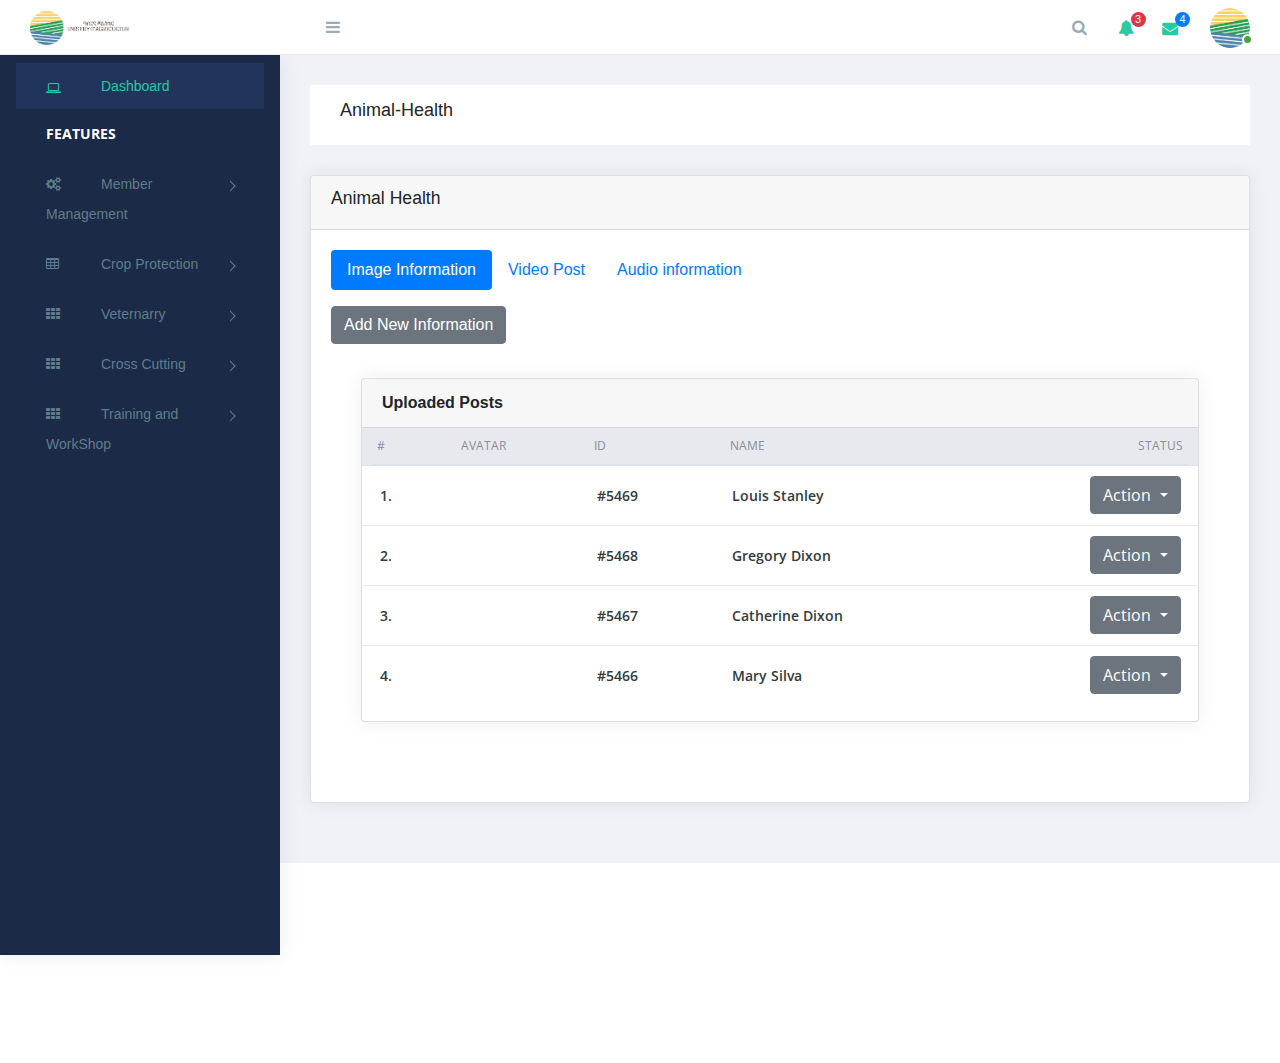
==== commit 3c70ef8c: "step form applied in all post links" ====
--- a/Animal_health.html
+++ b/Animal_health.html
@@ -21,6 +21,14 @@
     <link rel="stylesheet" href="https://cdnjs.cloudflare.com/ajax/libs/flag-icon-css/3.2.0/css/flag-icon.min.css">
     <link rel="stylesheet" href="assets/css/cs-skin-elastic.css">
     <link rel="stylesheet" href="assets/css/style.css">
+
+
+    <link rel="stylesheet" href="custom.css">
+    <link rel="stylesheet" href="https://cdn.jsdelivr.net/npm/bootstrap@4.1.3/dist/css/bootstrap.min.css">
+    <link rel="stylesheet" href="https://res.cloudinary.com/dxfq3iotg/raw/upload/v1581152092/smartwizard/smart_wizard.min.css" rel="stylesheet" type="text/css" />
+    <link rel="stylesheet" href="https://res.cloudinary.com/dxfq3iotg/raw/upload/v1581152091/smartwizard/smart_wizard_theme_arrows.min.css" rel="stylesheet" type="text/css" />
+ 
+
 
     <link href='https://fonts.googleapis.com/css?family=Open+Sans:400,600,700,800' rel='stylesheet' type='text/css'>
 
@@ -293,7 +301,7 @@
                                                     </button>
                                                     <div class="dropdown-menu" aria-labelledby="dropdownMenuButton">
                                                       <a class="dropdown-item" href="#">Unpublished</a>
-                                                      <a class="dropdown-item" href="#">Published</a>
+                                                      <a class="dropdown-item" data-toggle="modal" data-target="#exampleModal" href="#">Published</a>
                                                       <a class="dropdown-item" href="#">Update</a>
                                                       <a class="dropdown-item" href="#">Delete</a>
                                                   
@@ -317,7 +325,7 @@
                                                     </button>
                                                     <div class="dropdown-menu" aria-labelledby="dropdownMenuButton">
                                                       <a class="dropdown-item" href="#">Unpublished</a>
-                                                      <a class="dropdown-item" href="#">Published</a>
+                                                      <a class="dropdown-item" data-toggle="modal" data-target="#exampleModal" href="#">Published</a>
                                                       <a class="dropdown-item" href="#">Update</a>
                                                       <a class="dropdown-item" href="#">Delete</a>
                                                   
@@ -341,7 +349,7 @@
                                                     </button>
                                                     <div class="dropdown-menu" aria-labelledby="dropdownMenuButton">
                                                       <a class="dropdown-item" href="#">Unpublished</a>
-                                                      <a class="dropdown-item" href="#">Published</a>
+                                                      <a class="dropdown-item" data-toggle="modal" data-target="#exampleModal" href="#">Published</a>
                                                       <a class="dropdown-item" href="#">Update</a>
                                                       <a class="dropdown-item" href="#">Delete</a>
                                                   
@@ -365,7 +373,7 @@
                                                     </button>
                                                     <div class="dropdown-menu" aria-labelledby="dropdownMenuButton">
                                                       <a class="dropdown-item" href="#">Unpublished</a>
-                                                      <a class="dropdown-item" href="#">Published</a>
+                                                      <a class="dropdown-item" data-toggle="modal" data-target="#exampleModal" href="#">Published</a>
                                                       <a class="dropdown-item" href="#">Update</a>
                                                       <a class="dropdown-item" href="#">Delete</a>
                                                   
@@ -641,15 +649,93 @@
         <!-- End Modal-->
 
         </div><!-- /#right-panel -->
+  
+
+       <!-- Add New Information Step -->
+
+       <div class="container">
+        <div class="row d-flex justify-content-center mt-200"> <button hidden type="button" class="btn btn-primary"> Launch multistep Wizard </button> </div> <!-- Modal -->
+        <div class="modal fade" id="exampleModal" tabindex="-1" role="dialog" aria-labelledby="exampleModalLabel" aria-hidden="true">
+            <div class="modal-dialog modal-lg modal-dialog-centered" role="document">
+                <div class="modal-content">
+                    <div class="modal-header">
+                        <h5 class="modal-title" id="exampleModalLabel">Publish For</h5> <button type="button" class="close" data-dismiss="modal" aria-label="Close"> <span aria-hidden="true">&times;</span> </button>
+                    </div>
+                    <div class="modal-body">
+                        <div id="smartwizard">
+                            <ul>
+                                <li><a href="#step-1">Step 1<br /><small>Select zone</small></a></li>
+                                <li><a href="#step-2">Step 2<br /><small>Published Info</small></a></li>
+                                <li><a href="#step-4">Step 3<br /><small>Published details</small></a></li>
+                            </ul>
+                            <div class="mt-4">
+                                <div id="step-1">
+                                    <select class="form-control" name="for">
+                                    <option value="federal">Federal </option>
+                                    <option value="zone">Regional</option>
+                                    <option value="Zone">Zonal</option>
+                                    <option value="Woreda">Woreda</option>
+                                    <option value="Developmen Agent ">Development Agent</option>
+                                </select>
+                                <br>
+                                </div>
+                                <div id="step-2">
+                                    <div class="row">
+                                        <div class="col-md-6"> <input type="text" class="form-control" placeholder="Region" required> </div>
+                                       <br>
+                                        <div class="col-md-6"> <input type="text" class="form-control" placeholder="Zone" required> </div>
+                                        <br>
+                                        <div class="col-md-6"> <input type="text" class="form-control" placeholder="Woreda" required> </div>
+                                        <div class="col-md-6"> <input type="text" class="form-control" placeholder="Kebele" required> </div>
+                                   
+                                    </div>
+                                   
+                                </div>
+                               
+                                <div id="step-4" class="">
+                                    <div class="row">
+                                        <div class="col-md-12"> <span>Thanks For Publishing  your Content </span> 
+                                        <hr>
+                                        </div>
+                                    </div>
+                                </div>
+                            </div>
+                        </div>
+                    </div>
+                </div>
+            </div>
+        </div>
+    </div> 
+       <!--End New Information Setp-->
+
+
 
         <!-- Right Panel -->
 
-        <script src="https://cdn.jsdelivr.net/npm/jquery@2.2.4/dist/jquery.min.js"></script>
-        <script src="https://cdn.jsdelivr.net/npm/popper.js@1.14.4/dist/umd/popper.min.js"></script>
+         <script src="https://cdn.jsdelivr.net/npm/popper.js@1.14.4/dist/umd/popper.min.js"></script>
         <script src="https://cdn.jsdelivr.net/npm/bootstrap@4.1.3/dist/js/bootstrap.min.js"></script>
         <script src="https://cdn.jsdelivr.net/npm/jquery-match-height@0.7.2/dist/jquery.matchHeight.min.js"></script>
         <script src="assets/js/main.js"></script>
 
+        <script src='https://cdnjs.cloudflare.com/ajax/libs/jquery/3.2.1/jquery.min.js'></script>
+        <script src='https://stackpath.bootstrapcdn.com/bootstrap/4.3.1/js/bootstrap.bundle.min.js'></script>
+        
+        <script>
+             $(document).ready(function(){
+        
+        $('#smartwizard').smartWizard({
+        selected: 0,
+        theme: 'arrows',
+        autoAdjustHeight:true,
+        transitionEffect:'fade',
+        showStepURLhash: false,
+        
+        });
+        
+        });
+        </script>
+        <script type="text/javascript" src="https://res.cloudinary.com/dxfq3iotg/raw/upload/v1581152197/smartwizard/jquery.smartWizard.min.js"></script>
+            
 
     </body>
     </html>
--- a/custom.css
+++ b/custom.css
@@ -0,0 +1,19 @@
+.form-control:focus {
+    color: #495057;
+    background-color: #fff;
+    border-color: #80bdff;
+    outline: 0;
+    box-shadow: 0 0 0 0rem rgba(0, 123, 255, .25)
+}
+
+.btn-secondary:focus {
+    box-shadow: 0 0 0 0rem rgba(108, 117, 125, .5)
+}
+
+.close:focus {
+    box-shadow: 0 0 0 0rem rgba(108, 117, 125, .5)
+}
+
+.mt-200 {
+    margin-top: 200px
+}